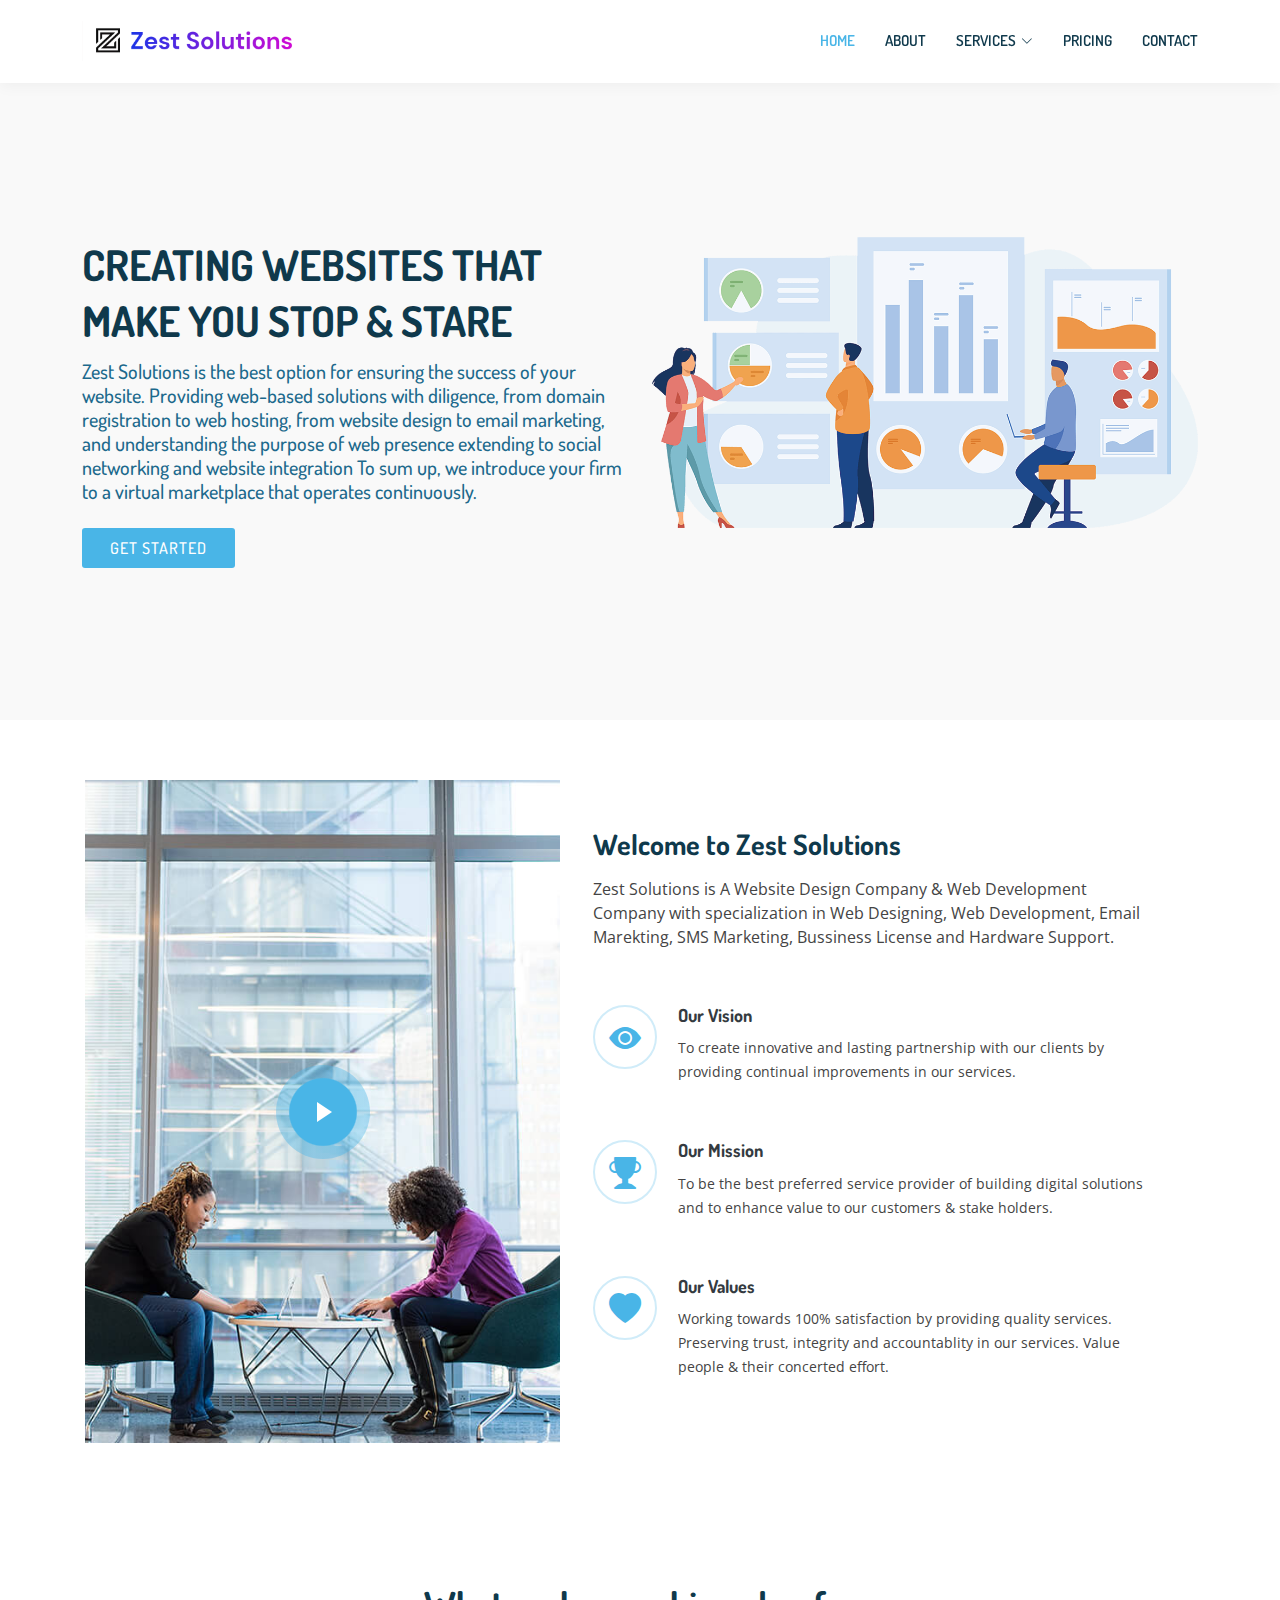
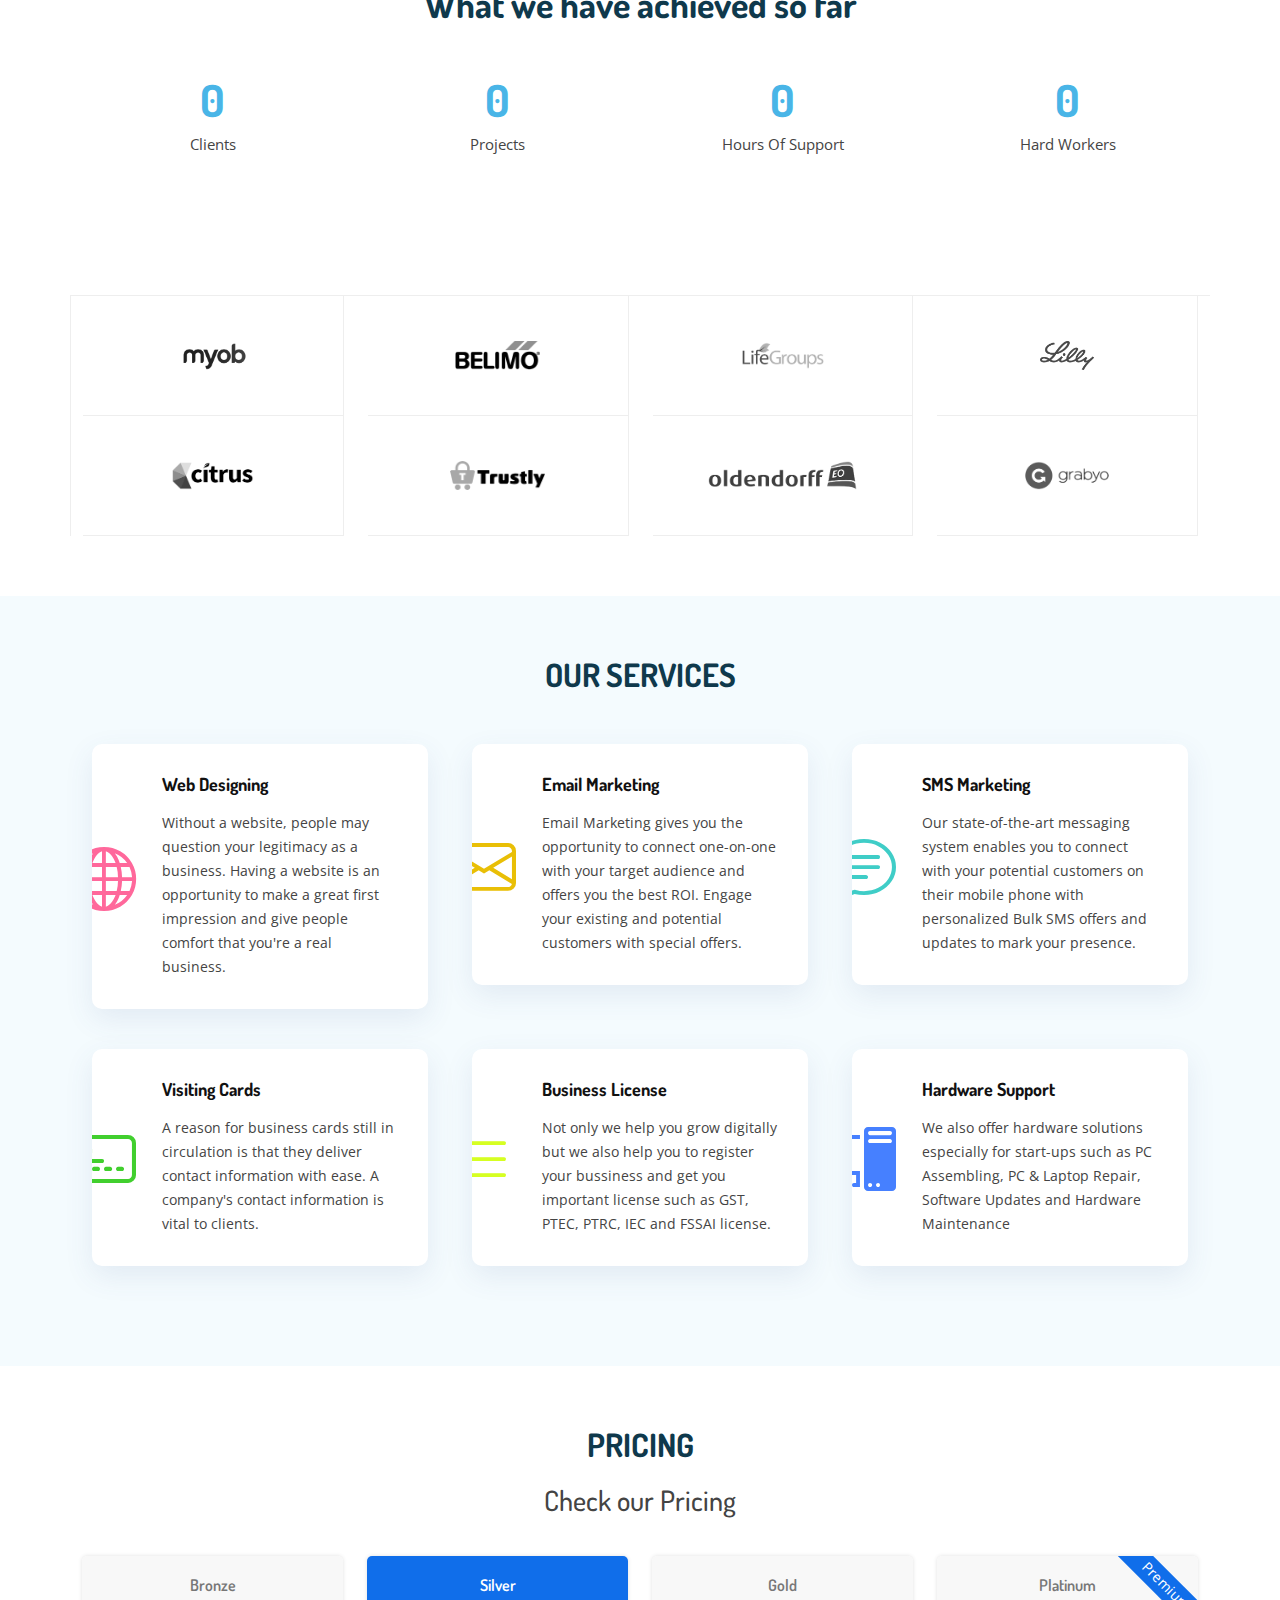
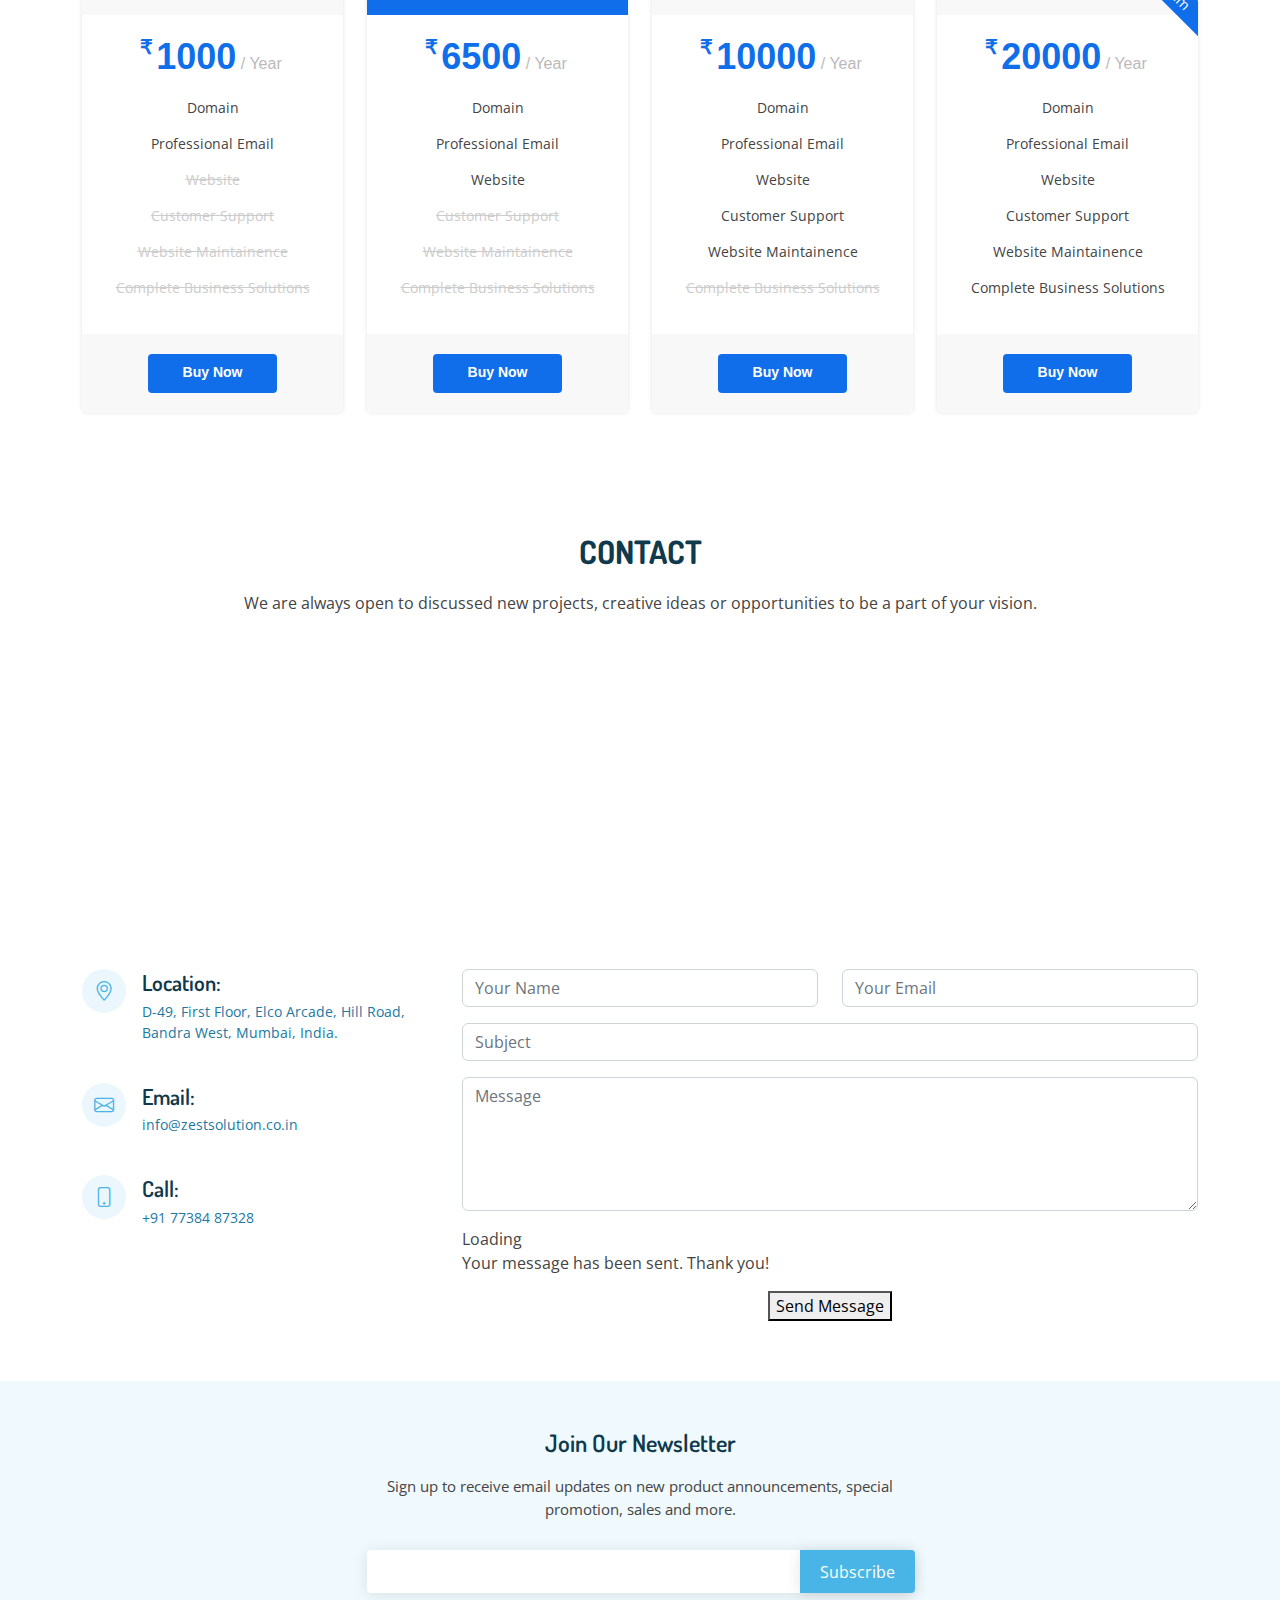
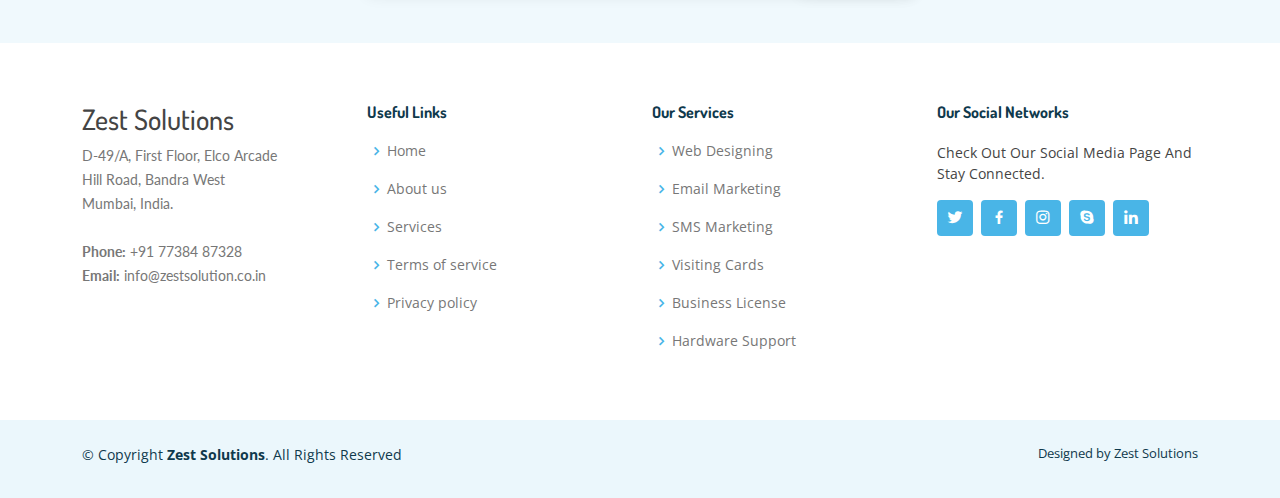
==== index.html @ 4657e95d "first commit" ====
<!DOCTYPE html>
<html lang="en">

<head>
  <meta charset="utf-8">
  <meta content="width=device-width, initial-scale=1.0" name="viewport">

  <title>Web Designing</title>
  <meta content="" name="description">
  <meta content="" name="keywords">

  <!-- Favicons -->
  <link href="assets/img/favicon.png" rel="icon">
  <link href="assets/img/apple-touch-icon.png" rel="apple-touch-icon">

  <!-- Google Fonts -->
  <link
    href="https://fonts.googleapis.com/css?family=Open+Sans:300,300i,400,400i,600,600i,700,700i|Dosis:300,400,500,,600,700,700i|Lato:300,300i,400,400i,700,700i"
    rel="stylesheet">

  <!-- Vendor CSS Files -->
  <link href="assets/vendor/bootstrap/css/bootstrap.min.css" rel="stylesheet">
  <link href="assets/vendor/bootstrap-icons/bootstrap-icons.css" rel="stylesheet">
  <link href="assets/vendor/boxicons/css/boxicons.min.css" rel="stylesheet">
  <link href="assets/vendor/glightbox/css/glightbox.min.css" rel="stylesheet">
  <link href="assets/vendor/swiper/swiper-bundle.min.css" rel="stylesheet">

  <!-- Template Main CSS File -->
  <link href="assets/css/style.css" rel="stylesheet">

</head>

<body>

  <!-- ======= Header ======= -->
  <header id="header" class="fixed-top">
    <div class="container d-flex align-items-center justify-content-between">

      <a href="index.html" class="logo"><img src="assets/img/logo2.png" alt="" class="img-fluid"></a>
     
      <nav id="navbar" class="navbar">
        <ul>
          <li><a class="nav-link scrollto active" href="#hero">Home</a></li>
          <li><a class="nav-link scrollto" href="#about">About</a></li>
          <li class="dropdown"><a class="nav-link scrollto " href="#services"><span>Services</span> <i
                class="bi bi-chevron-down"></i></a>
            <ul>
              <li><a href="#">Web Designing</a></li>
              <li><a href="#">Email Marketing</a></li>
              <li><a href="#">SMS Marketing</a></li>
              <li><a href="#">Visiting Cards</a></li>
              <li><a href="#">Business License</a></li>
              <li><a href="#">Hardware Support</a></li>
            </ul>
          </li>
          <li><a class="nav-link scrollto" href="#pricing">Pricing</a></li>
          <li><a class="nav-link scrollto" href="#contact">Contact</a></li>
        </ul>
        <i class="bi bi-list mobile-nav-toggle"></i>
      </nav><!-- .navbar -->

    </div>
  </header><!-- End Header -->

  <!-- ======= Hero Section ======= -->
  <section id="hero" class="d-flex align-items-center">

    <div class="container">
      <div class="row">
        <div class="col-lg-6 pt-4 pt-lg-0 order-2 order-lg-1 d-flex flex-column justify-content-center">
          <h1>Creating websites that make you stop & stare</h1>
          <h2>Zest Solutions is the best option for ensuring the success of your website. Providing web-based solutions
            with diligence, from domain registration to web hosting, from website design to email marketing, and
            understanding the purpose of web presence extending to social networking and website integration To sum up,
            we introduce your firm to a virtual marketplace that operates continuously.</h2>
          <div><a href="#about" class="btn-get-started scrollto">Get Started</a></div>
        </div>
        <div class="col-lg-6 order-1 order-lg-2 hero-img">
          <img src="assets/img/hero-img.png" class="img-fluid" alt="">
        </div>
      </div>
    </div>

  </section><!-- End Hero -->

  <main id="main">

    <!-- ======= About Section ======= -->
    <section id="about" class="about">
      <div class="container">

        <div class="row">
          <div class="col-xl-5 col-lg-6 d-flex justify-content-center video-box align-items-stretch position-relative">
            <a href="https://www.youtube.com/watch?v=jDDaplaOz7Q" class="glightbox play-btn mb-4"></a>
          </div>

          <div
            class="col-xl-7 col-lg-6 icon-boxes d-flex flex-column align-items-stretch justify-content-center py-5 px-lg-5">
            <h3>Welcome to Zest Solutions</h3>
            <p>Zest Solutions is A Website Design Company &amp; Web Development Company with specialization in Web
              Designing, Web Development, Email Marekting, SMS Marketing, Bussiness License and Hardware Support.</p>
            <div class="icon-box">
              <div class="icon"><i class="bx bi-eye-fill">
                </i></div>
              <h4 class="title"><a href="">Our Vision</a></h4>
              <p class="description">To create innovative and lasting partnership with our clients by providing
                continual improvements in our services.</p>
            </div>

            <div class="icon-box">
              <div class="icon"><i class="bx bi-trophy-fill"></i></div>
              <h4 class="title"><a href="">Our Mission</a></h4>
              <p class="description">To be the best preferred service provider of building digital solutions and to
                enhance value to our customers & stake holders.</p>
            </div>

            <div class="icon-box">
              <div class="icon"><i class="bx bi-heart-fill"></i></div>
              <h4 class="title"><a href="">Our Values</a></h4>
              <p class="description">Working towards 100% satisfaction by providing quality services. Preserving trust,
                integrity and accountablity in our services. Value people & their concerted effort.</p>
            </div>

          </div>
        </div>

      </div>
    </section><!-- End About Section -->

    <!-- ======= Counts Section ======= -->
    <section id="counts" class="counts">
      <div class="container">

        <div class="text-center title">
          <h3>What we have achieved so far</h3>
          <p></p>
        </div>

        <div class="row counters position-relative">

          <div class="col-lg-3 col-6 text-center">
            <span data-purecounter-start="0" data-purecounter-end="12" data-purecounter-duration="1"
              class="purecounter"></span>
            <p>Clients</p>
          </div>

          <div class="col-lg-3 col-6 text-center">
            <span data-purecounter-start="0" data-purecounter-end="15" data-purecounter-duration="1"
              class="purecounter"></span>
            <p>Projects</p>
          </div>

          <div class="col-lg-3 col-6 text-center">
            <span data-purecounter-start="0" data-purecounter-end="200" data-purecounter-duration="1"
              class="purecounter"></span>
            <p>Hours Of Support</p>
          </div>

          <div class="col-lg-3 col-6 text-center">
            <span data-purecounter-start="0" data-purecounter-end="3" data-purecounter-duration="1"
              class="purecounter"></span>
            <p>Hard Workers</p>
          </div>

        </div>

      </div>
    </section><!-- End Counts Section -->

    <!-- ======= Clients Section ======= -->
    <section id="clients" class="clients">
      <div class="container">

        <div class="row no-gutters clients-wrap clearfix wow fadeInUp">

          <div class="col-lg-3 col-md-4 col-6">
            <div class="client-logo">
              <img src="assets/img/clients/client-1.png" class="img-fluid" alt="">
            </div>
          </div>

          <div class="col-lg-3 col-md-4 col-6">
            <div class="client-logo">
              <img src="assets/img/clients/client-2.png" class="img-fluid" alt="">
            </div>
          </div>

          <div class="col-lg-3 col-md-4 col-6">
            <div class="client-logo">
              <img src="assets/img/clients/client-3.png" class="img-fluid" alt="">
            </div>
          </div>

          <div class="col-lg-3 col-md-4 col-6">
            <div class="client-logo">
              <img src="assets/img/clients/client-4.png" class="img-fluid" alt="">
            </div>
          </div>

          <div class="col-lg-3 col-md-4 col-6">
            <div class="client-logo">
              <img src="assets/img/clients/client-5.png" class="img-fluid" alt="">
            </div>
          </div>

          <div class="col-lg-3 col-md-4 col-6">
            <div class="client-logo">
              <img src="assets/img/clients/client-6.png" class="img-fluid" alt="">
            </div>
          </div>

          <div class="col-lg-3 col-md-4 col-6">
            <div class="client-logo">
              <img src="assets/img/clients/client-7.png" class="img-fluid" alt="">
            </div>
          </div>

          <div class="col-lg-3 col-md-4 col-6">
            <div class="client-logo">
              <img src="assets/img/clients/client-8.png" class="img-fluid" alt="">
            </div>
          </div>

        </div>

      </div>
    </section><!-- End Clients Section -->

    <!-- ======= Services Section ======= -->
    <section id="services" class="services section-bg">
      <div class="container">

        <div class="section-title">
          <h2>Our Services</h2>
        </div>

        <div class="row">
          <div class="col-lg-4 col-md-6">
            <div class="icon-box">
              <div class="icon"><i class="bi bi-globe" style="color: #ff689b;"></i></div>
              <h4 class="title"><a href="Web_Designing.html">Web Designing</a></h4>
              <p class="description">Without a website, people may question your legitimacy as a business. Having a
                website is an opportunity to make a great first impression and give people comfort that you're a real
                business.</p>
            </div>
          </div>
          <div class="col-lg-4 col-md-6">
            <div class="icon-box">
              <div class="icon"><i class="bi bi-envelope" style="color: #e9bf06;"></i></div>
              <h4 class="title"><a href="">Email Marketing</a></h4>
              <p class="description">Email Marketing gives you the opportunity to connect one-on-one with your target
                audience and offers you the best ROI. Engage your existing and potential customers with special offers.
              </p>
            </div>
          </div>

          <div class="col-lg-4 col-md-6" data-wow-delay="0.1s">
            <div class="icon-box">
              <div class="icon"><i class="bi bi-chat-text" style="color: #3fcdc7;"></i></div>
              <h4 class="title"><a href="">SMS Marketing</a></h4>
              <p class="description">Our state-of-the-art messaging system enables you to connect with your potential
                customers on their mobile phone with personalized Bulk SMS offers and updates to mark your presence.

              </p>
            </div>
          </div>
          <div class="col-lg-4 col-md-6" data-wow-delay="0.1s">
            <div class="icon-box">
              <div class="icon"><i class="bi bi-credit-card-2-front" style="color:#41cf2e;"></i></div>
              <h4 class="title"><a href="">Visiting Cards</a></h4>
              <p class="description">A reason for business cards still in circulation is that they deliver contact
                information with ease. A company's contact information is vital to clients.</p>
            </div>
          </div>

          <div class="col-lg-4 col-md-6" data-wow-delay="0.2s">
            <div class="icon-box">
              <div class="icon"><i class="bi bi-list" style="color: #d6ff22;"></i></div>
              <h4 class="title"><a href="">Business License</a></h4>
              <p class="description">Not only we help you grow digitally but we also help you to register your bussiness
                and get you important license such as GST, PTEC, PTRC, IEC and FSSAI license.</p>
            </div>
          </div>
          <div class="col-lg-4 col-md-6" data-wow-delay="0.2s">
            <div class="icon-box">
              <div class="icon"><i class="bi bi-pc-display" style="color: #4680ff;"></i></div>
              <h4 class="title"><a href="">Hardware Support</a></h4>
              <p class="description">We also offer hardware solutions especially for start-ups such as PC Assembling, PC
                & Laptop Repair, Software Updates and Hardware Maintenance </p>
            </div>
          </div>
        </div>

      </div>
    </section><!-- End Services Section -->
    <section id="pricing" class="pricing">
      <div class="container aos-init aos-animate" data-aos="fade-up">
        <div class="section-title">
          <h2>Pricing</h2>
          <h3>Check our <span>Pricing</span></h3>

        </div>
        <div class="row">
          <div class="col-lg-3 col-md-6 aos-init aos-animate" data-aos="fade-up" data-aos-delay="100">
            <div class="box">
              <h3>Bronze</h3>
              <h4><sup>₹</sup>1000<span> / Year</span></h4>
              <ul>
                <li>Domain</li>
                <li>Professional Email</li>
                <li class="na">Website</li>
                <li class="na">Customer Support</li>
                <li class="na">Website Maintainence</li>
                <li class="na">Complete Business Solutions</li>
              </ul>
              <div class="btn-wrap"> <a href="#" class="btn-buy">Buy Now</a></div>
            </div>
          </div>
          <div class="col-lg-3 col-md-6 mt-4 mt-md-0 aos-init aos-animate" data-aos="fade-up" data-aos-delay="200">
            <div class="box featured">
              <h3>Silver</h3>
              <h4><sup>₹</sup>6500<span> / Year</span></h4>
              <ul>
                <li>Domain</li>
                <li>Professional Email</li>
                <li>Website</li>
                <li class="na">Customer Support</li>
                <li class="na">Website Maintainence</li>
                <li class="na">Complete Business Solutions</li>
              </ul>
              <div class="btn-wrap"> <a href="#" class="btn-buy">Buy Now</a></div>
            </div>
          </div>
          <div class="col-lg-3 col-md-6 mt-4 mt-lg-0 aos-init aos-animate" data-aos="fade-up" data-aos-delay="300">
            <div class="box">
              <h3>Gold</h3>
              <h4><sup>₹</sup>10000<span> / Year</span></h4>
              <ul>
                <li>Domain</li>
                <li>Professional Email</li>
                <li>Website</li>
                <li>Customer Support</li>
                <li>Website Maintainence</li>
                <li class="na">Complete Business Solutions</li>
              </ul>
              <div class="btn-wrap"> <a href="#" class="btn-buy">Buy Now</a></div>
            </div>
          </div>
          <div class="col-lg-3 col-md-6 mt-4 mt-lg-0 aos-init aos-animate" data-aos="fade-up" data-aos-delay="400">
            <div class="box"> <span class="advanced">Premium</span>
              <h3>Platinum</h3>
              <h4><sup>₹</sup>20000<span> / Year</span></h4>
              <ul>
                <li>Domain</li>
                <li>Professional Email</li>
                <li>Website</li>
                <li>Customer Support</li>
                <li>Website Maintainence</li>
                <li>Complete Business Solutions</li>
              </ul>
              <div class="btn-wrap"> <a href="#" class="btn-buy">Buy Now</a></div>
            </div>
          </div>
        </div>
      </div>
    </section>
    <!-- ======= Contact Section ======= -->
    <section id="contact" class="contact">
      <div class="container">

        <div class="section-title">
          <h2>Contact</h2>
          <p>We are always open to discussed new projects, creative ideas or opportunities to be a part of your vision.
          </p>
        </div>

        <div>
          <iframe style="border:0; width: 100%; height: 270px;"
            src="https://www.google.com/maps/embed?pb=!1m18!1m12!1m3!1d3771.1782860423095!2d72.83089951407699!3d19.05589735755789!2m3!1f0!2f0!3f0!3m2!1i1024!2i768!4f13.1!3m3!1m2!1s0x3be7c93e72b1f8d9%3A0xcaff5973f368d0bc!2sElco%20Arcade!5e0!3m2!1sen!2sin!4v1667998043892!5m2!1sen!2sin"
            frameborder="0" allowfullscreen></iframe>
        </div>

        <div class="row mt-5">

          <div class="col-lg-4">
            <div class="info">
              <div class="address">
                <i class="bi bi-geo-alt"></i>
                <h4>Location:</h4>
                <p>D-49, First Floor, Elco Arcade, Hill Road, Bandra West, Mumbai, India.</p>
              </div>

              <div class="email">
                <i class="bi bi-envelope"></i>
                <h4>Email:</h4>
                <p>info@zestsolution.co.in</p>
              </div>

              <div class="phone">
                <i class="bi bi-phone"></i>
                <h4>Call:</h4>
                <p>+91 77384 87328</p>
              </div>

            </div>

          </div>

          <div class="col-lg-8 mt-5 mt-lg-0">

            <form action="forms/contact.php" method="post" role="form" >
              <div class="row">
                <div class="col-md-6 form-group">
                  <input type="text" name="name" class="form-control" id="name" placeholder="Your Name" required>
                </div>
                <div class="col-md-6 form-group mt-3 mt-md-0">
                  <input type="email" class="form-control" name="email" id="email" placeholder="Your Email" required>
                </div>
              </div>
              <div class="form-group mt-3">
                <input type="text" class="form-control" name="subject" id="subject" placeholder="Subject" required>
              </div>
              <div class="form-group mt-3">
                <textarea class="form-control" name="message" rows="5" placeholder="Message" required></textarea>
              </div>
              <div class="my-3">
                <div class="loading">Loading</div>
                <div class="error-message"></div>
                <div class="sent-message">Your message has been sent. Thank you!</div>
              </div>
              <div class="text-center"><button type="submit">Send Message</button></div>
            </form>

          </div>

        </div>

      </div>
    </section><!-- End Contact Section -->

  </main><!-- End #main -->

  <!-- ======= Footer ======= -->
  <footer id="footer">

    <div class="footer-newsletter">
      <div class="container">
        <div class="row justify-content-center">
          <div class="col-lg-6">
            <h4>Join Our Newsletter</h4>
            <p>Sign up to receive email updates on new product announcements, special promotion, sales and more.</p>
            <form action="" method="post">
              <input type="email" name="email"><input type="submit" value="Subscribe">
            </form>
          </div>
        </div>
      </div>
    </div>

    <div class="footer-top">
      <div class="container">
        <div class="row">

          <div class="col-lg-3 col-md-6 footer-contact">
            <h3>Zest Solutions</h3>
            <p>
              D-49/A, First Floor, Elco Arcade <br>
              Hill Road, Bandra West<br>
              Mumbai, India. <br><br>
              <strong>Phone:</strong> +91 77384 87328<br>
              <strong>Email:</strong> info@zestsolution.co.in<br>
            </p>
          </div>

          <div class="col-lg-3 col-md-6 footer-links">
            <h4>Useful Links</h4>
            <ul>
              <li><i class="bx bx-chevron-right"></i> <a href="#">Home</a></li>
              <li><i class="bx bx-chevron-right"></i> <a href="#">About us</a></li>
              <li><i class="bx bx-chevron-right"></i> <a href="#">Services</a></li>
              <li><i class="bx bx-chevron-right"></i> <a href="#">Terms of service</a></li>
              <li><i class="bx bx-chevron-right"></i> <a href="#">Privacy policy</a></li>
            </ul>
          </div>

          <div class="col-lg-3 col-md-6 footer-links">
            <h4>Our Services</h4>
            <ul>
              <li><i class="bx bx-chevron-right"></i> <a href="#">Web Designing</a></li>
              <li><i class="bx bx-chevron-right"></i> <a href="#">Email Marketing</a></li>
              <li><i class="bx bx-chevron-right"></i> <a href="#">SMS Marketing</a></li>
              <li><i class="bx bx-chevron-right"></i> <a href="#">Visiting Cards</a></li>
              <li><i class="bx bx-chevron-right"></i> <a href="#">Business License</a></li>
              <li><i class="bx bx-chevron-right"></i> <a href="#">Hardware Support</a></li>
            </ul>
          </div>

          <div class="col-lg-3 col-md-6 footer-links">
            <h4>Our Social Networks</h4>
            <p>Check Out Our Social Media Page And Stay Connected.</p>
            <div class="social-links mt-3">
              <a href="#" class="twitter"><i class="bx bxl-twitter"></i></a>
              <a href="#" class="facebook"><i class="bx bxl-facebook"></i></a>
              <a href="#" class="instagram"><i class="bx bxl-instagram"></i></a>
              <a href="#" class="google-plus"><i class="bx bxl-skype"></i></a>
              <a href="#" class="linkedin"><i class="bx bxl-linkedin"></i></a>
            </div>
          </div>

        </div>
      </div>
    </div>

    <div class="container py-4">
      <div class="copyright">
        &copy; Copyright <strong><span>Zest Solutions</span></strong>. All Rights Reserved
      </div>
      <div class="credits">
        Designed by Zest Solutions
      </div>
    </div>
  </footer>
  
  <!-- End Footer -->

  <a href="#" class="back-to-top d-flex align-items-center justify-content-center"><i
      class="bi bi-arrow-up-short"></i></a>

  <!-- Vendor JS Files -->
  <script src="assets/vendor/purecounter/purecounter_vanilla.js"></script>
  <script src="assets/vendor/bootstrap/js/bootstrap.bundle.min.js"></script>
  <script src="assets/vendor/glightbox/js/glightbox.min.js"></script>
  <script src="assets/vendor/isotope-layout/isotope.pkgd.min.js"></script>
  <script src="assets/vendor/swiper/swiper-bundle.min.js"></script>

  <!-- Template Main JS File -->
  <script src="assets/js/main.js"></script>

</body>

</html>
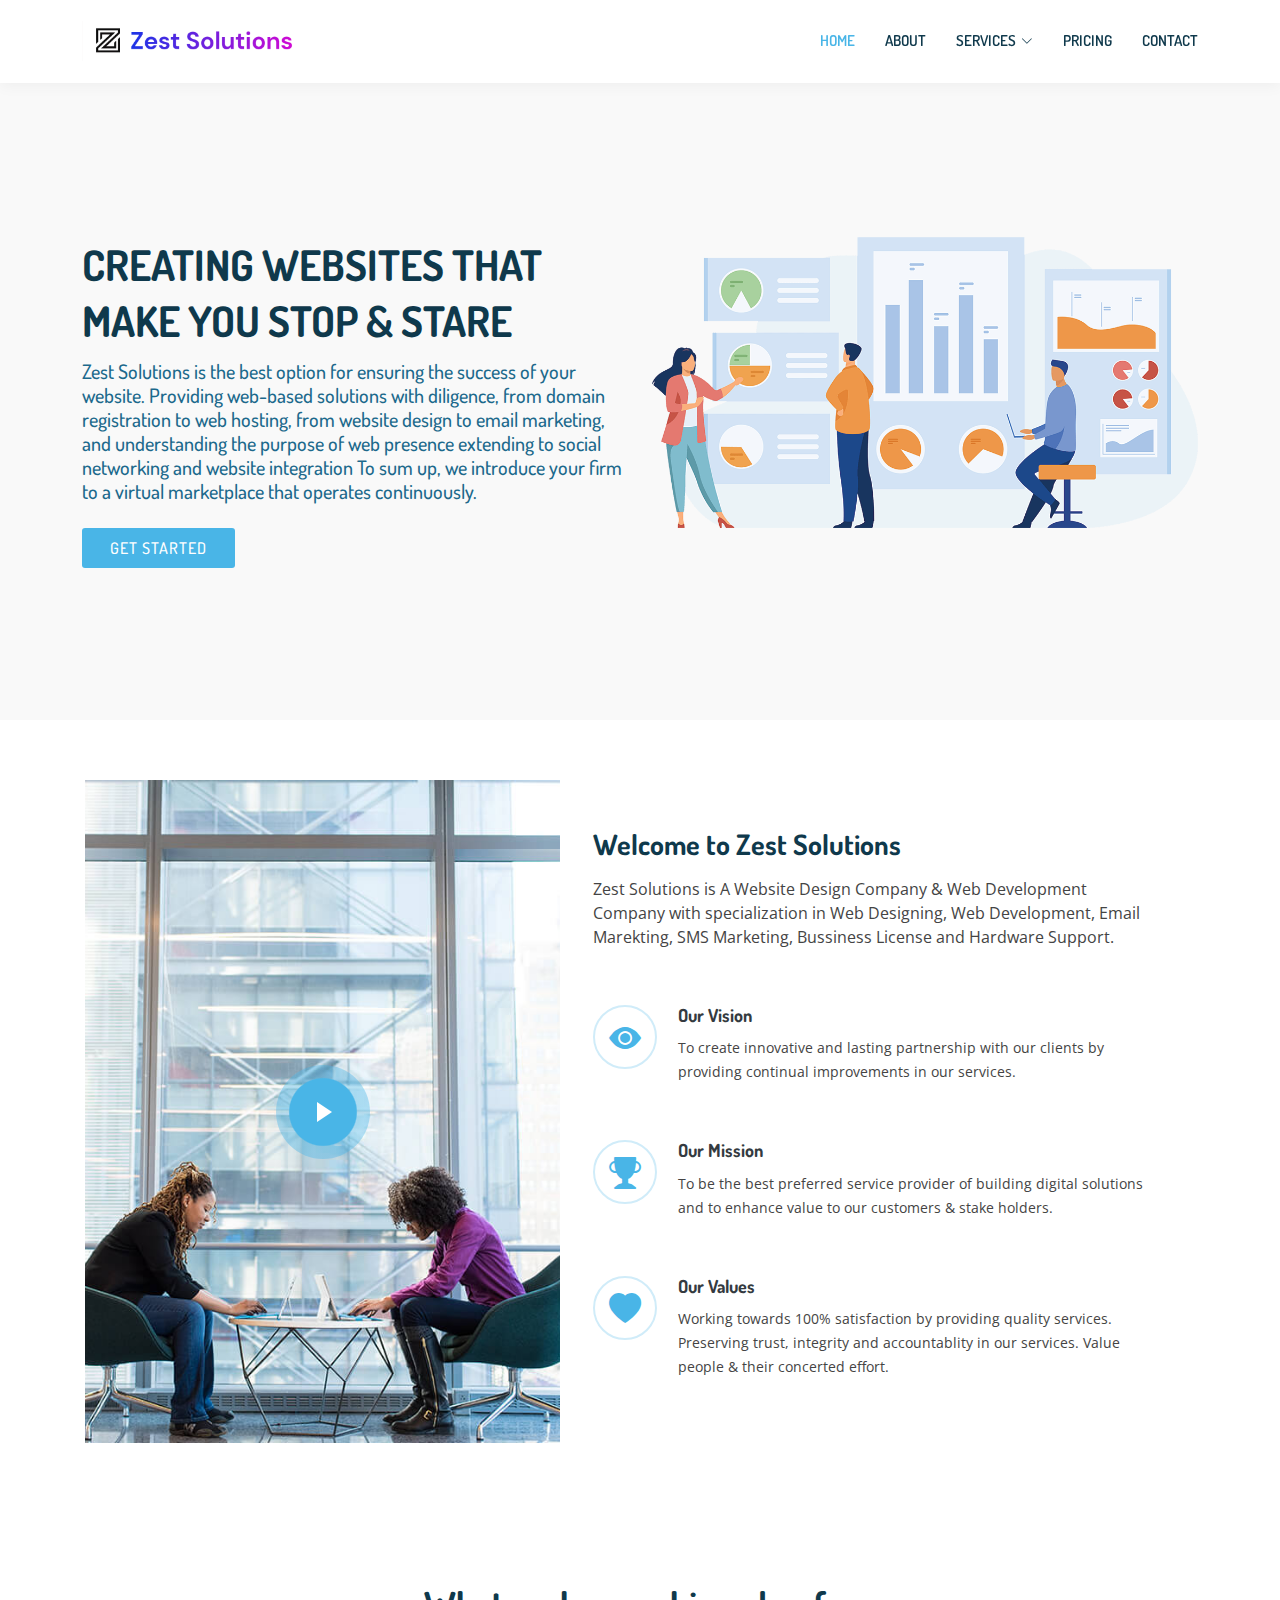
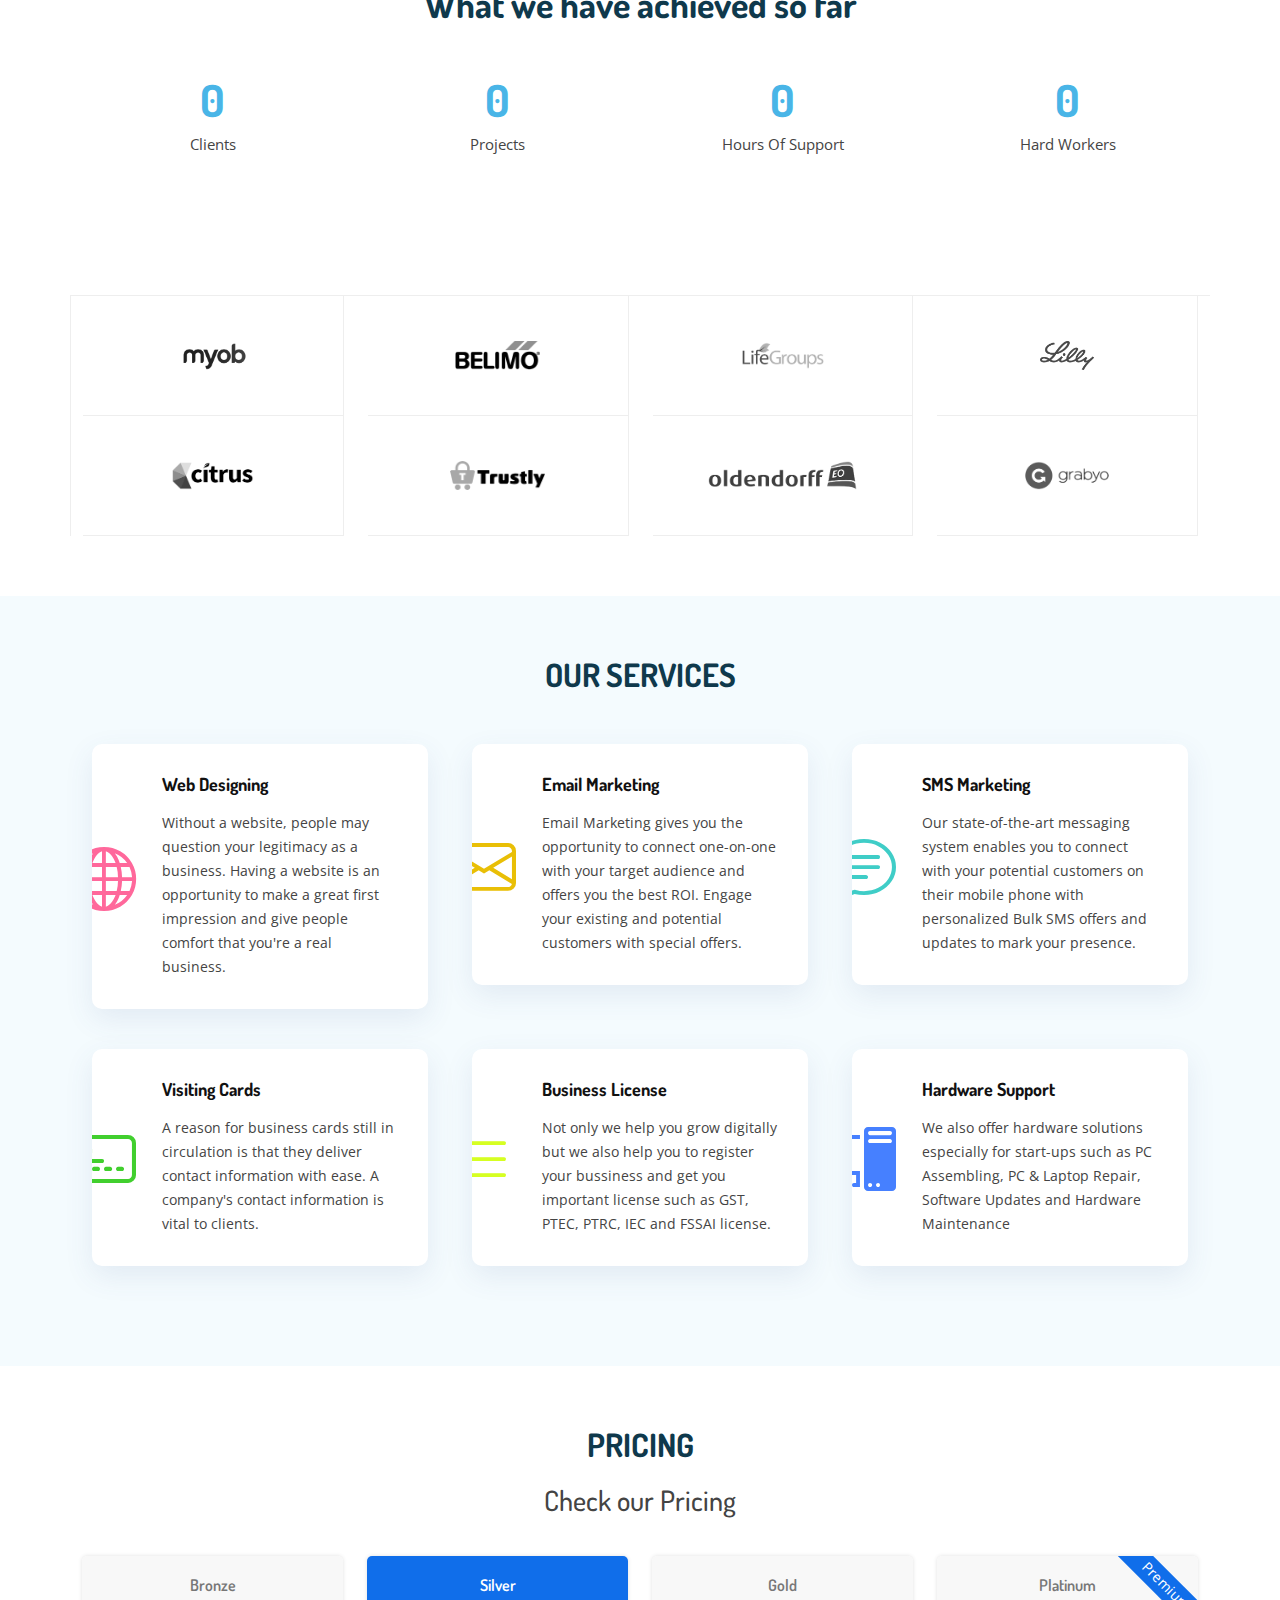
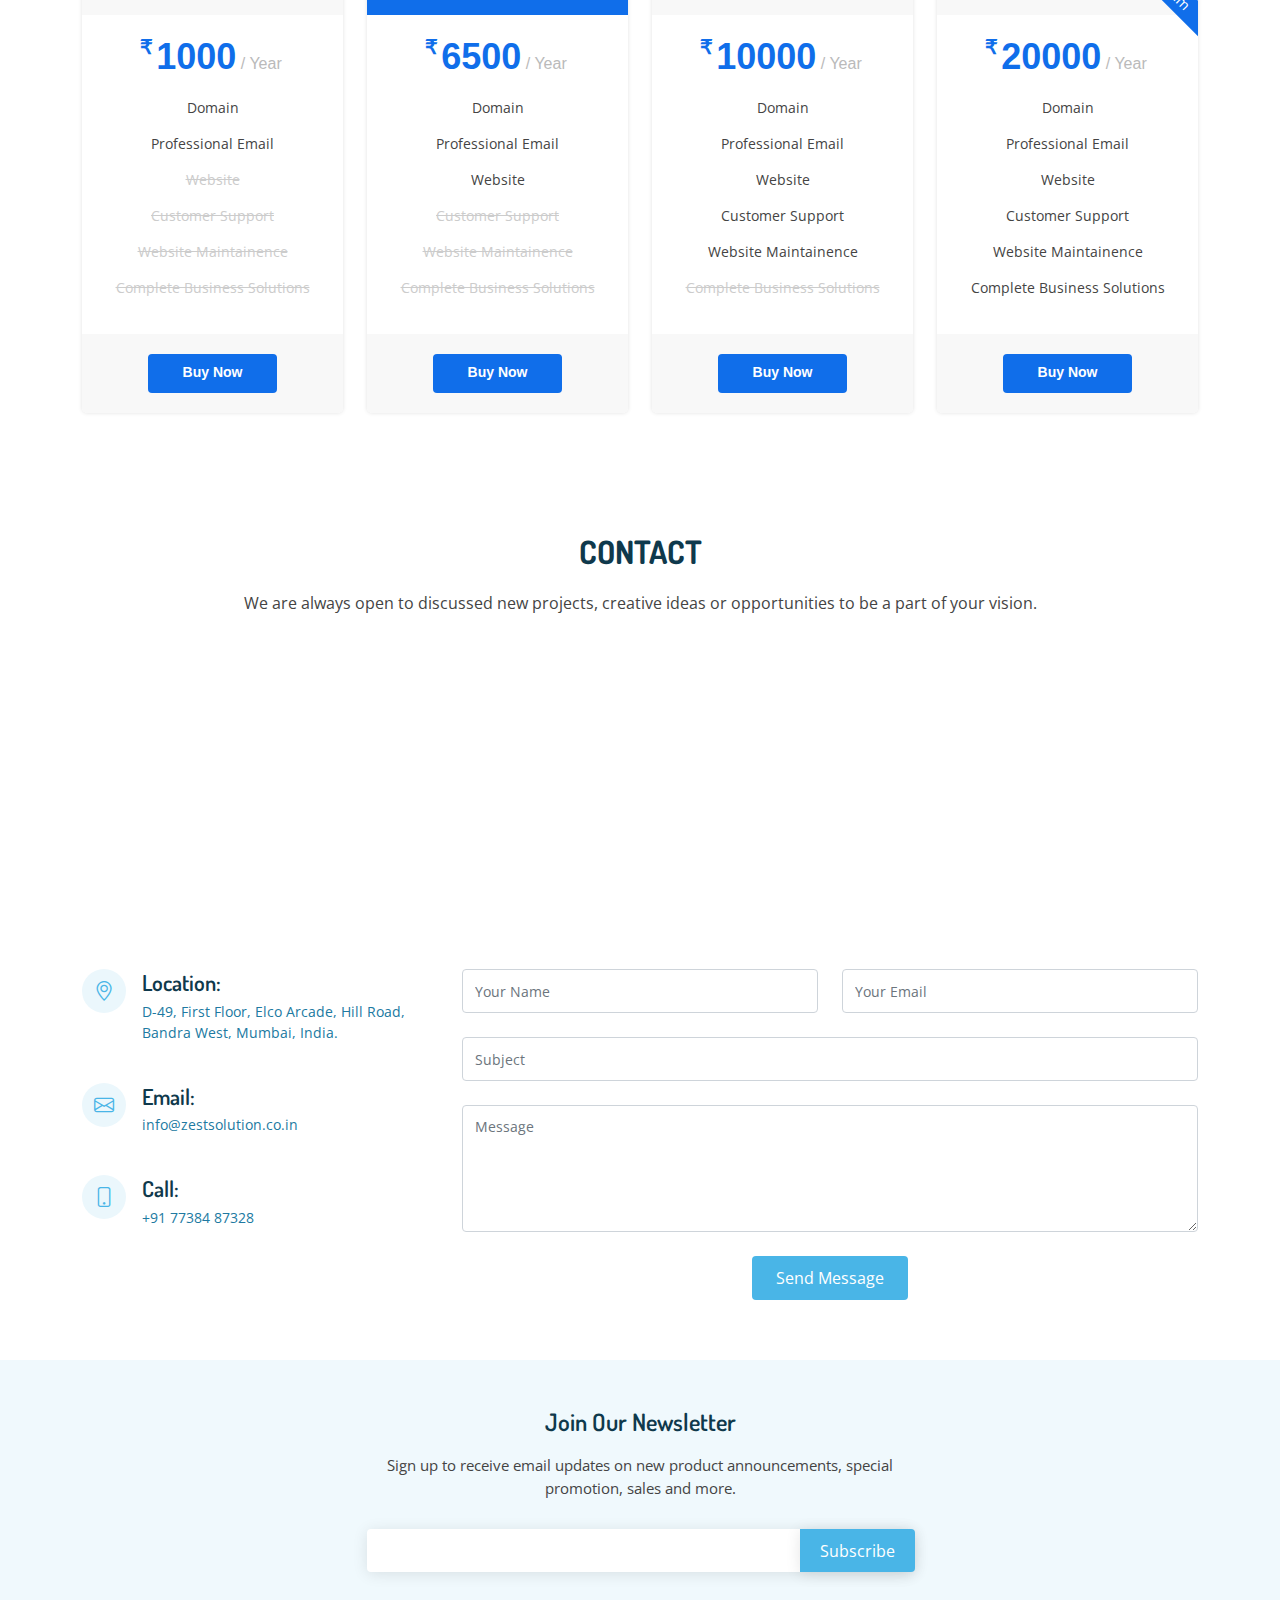
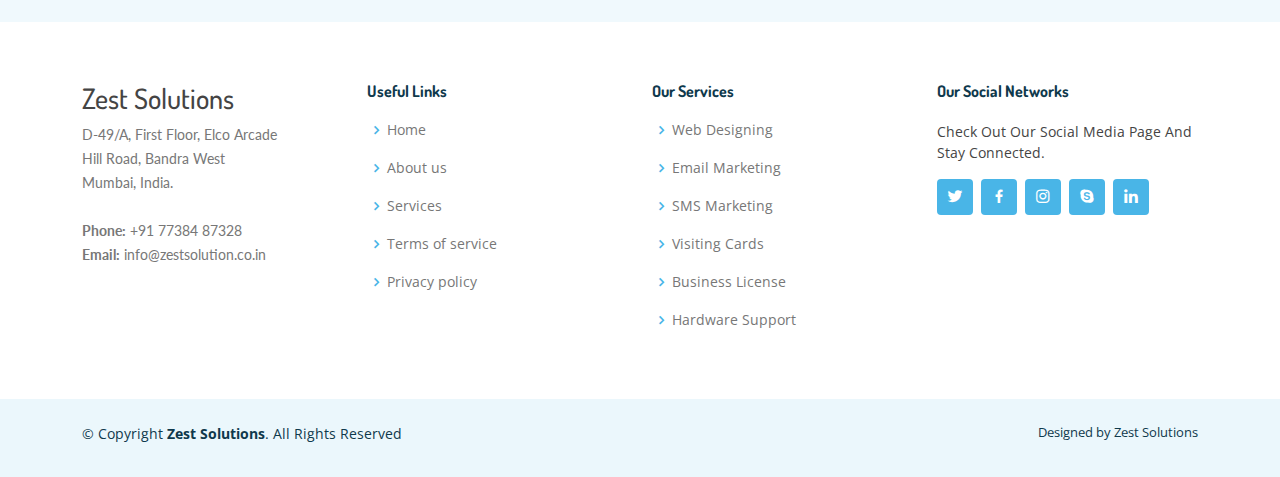
==== commit a0d4f864: "Update index.html" ====
--- a/index.html
+++ b/index.html
@@ -5,7 +5,7 @@
   <meta charset="utf-8">
   <meta content="width=device-width, initial-scale=1.0" name="viewport">
 
-  <title>Web Designing</title>
+  <title>Zest Solutions</title>
   <meta content="" name="description">
   <meta content="" name="keywords">
 
@@ -408,7 +408,7 @@
 
           <div class="col-lg-8 mt-5 mt-lg-0">
 
-            <form action="forms/contact.php" method="post" role="form" >
+            <form action="https://formsubmit.co/asr28071994@gmail.com" data-recaptcha-site-key="6LdhAWwjAAAAAHnmIYmpDmGQLsHJo_Y2gGnY1nKA" method="post" role="form" class = "php-email-form">
               <div class="row">
                 <div class="col-md-6 form-group">
                   <input type="text" name="name" class="form-control" id="name" placeholder="Your Name" required>
@@ -538,4 +538,4 @@
 
 </body>
 
-</html>+</html>
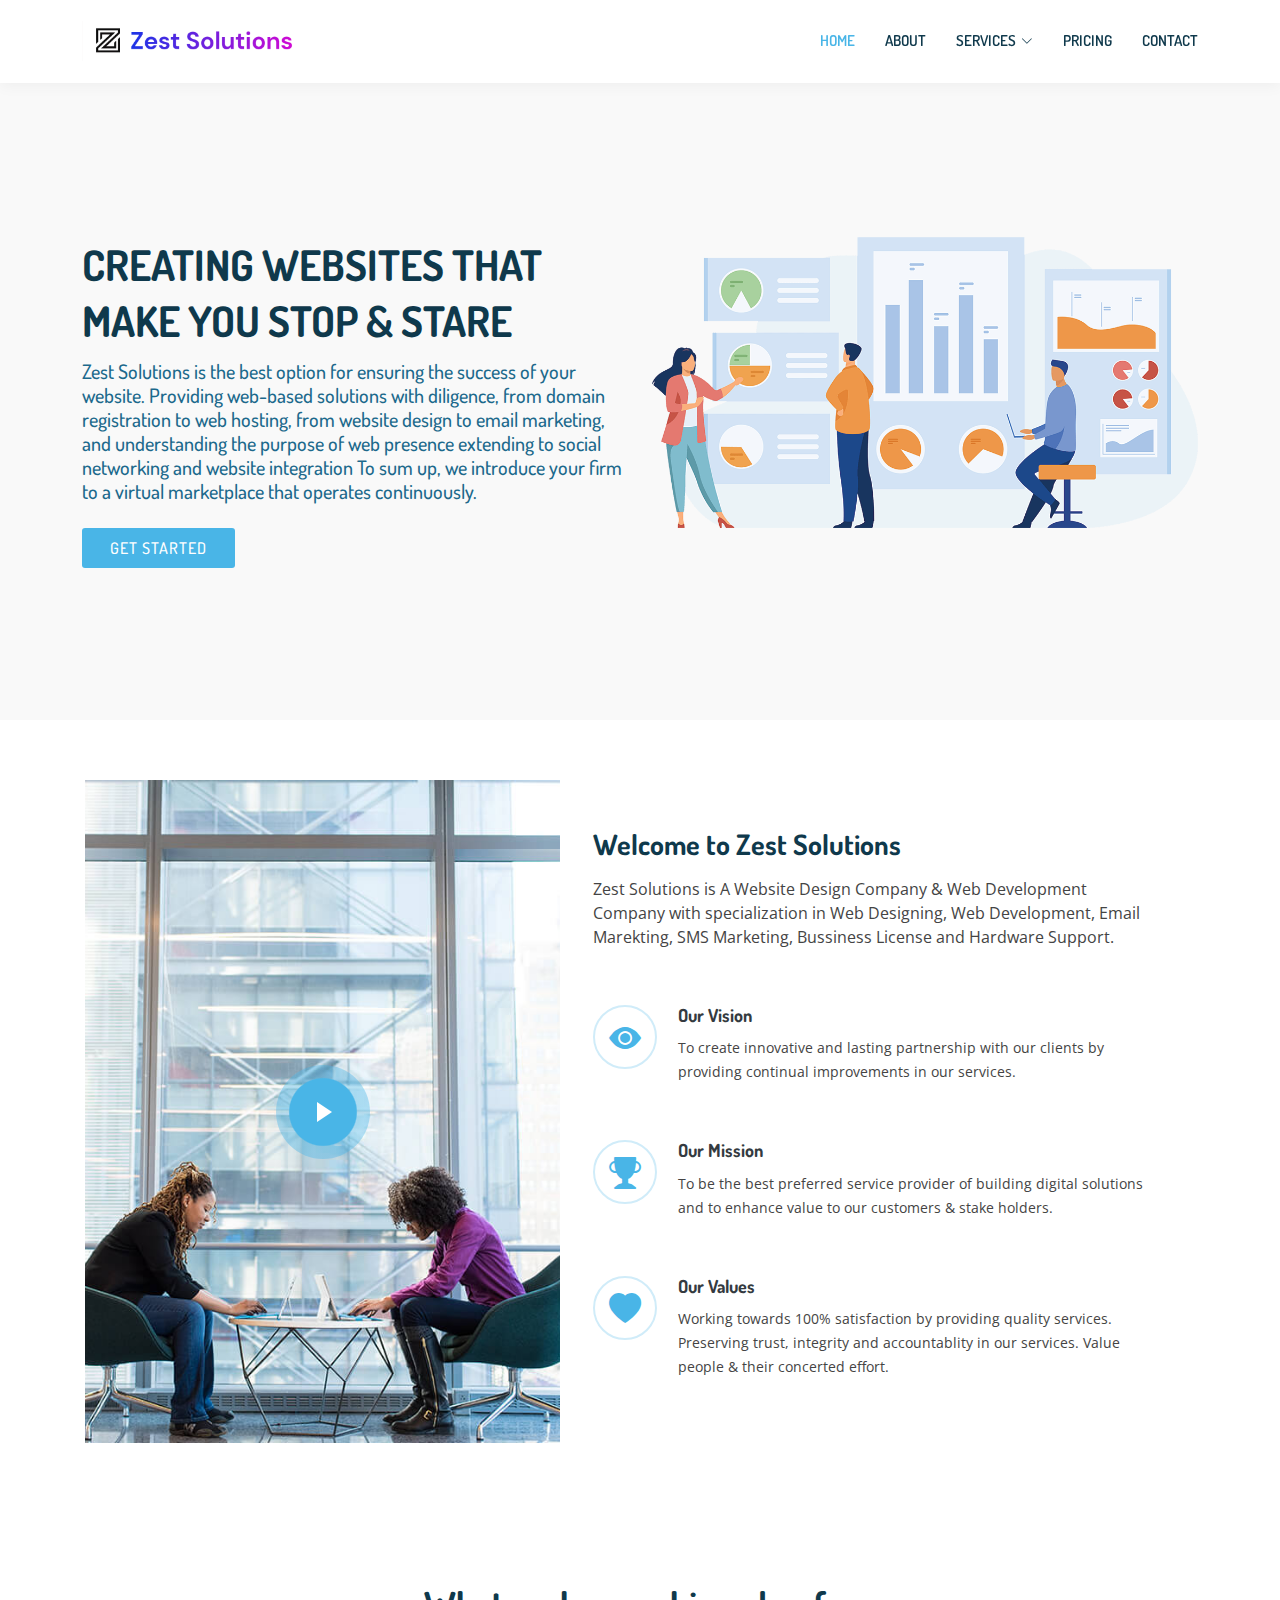
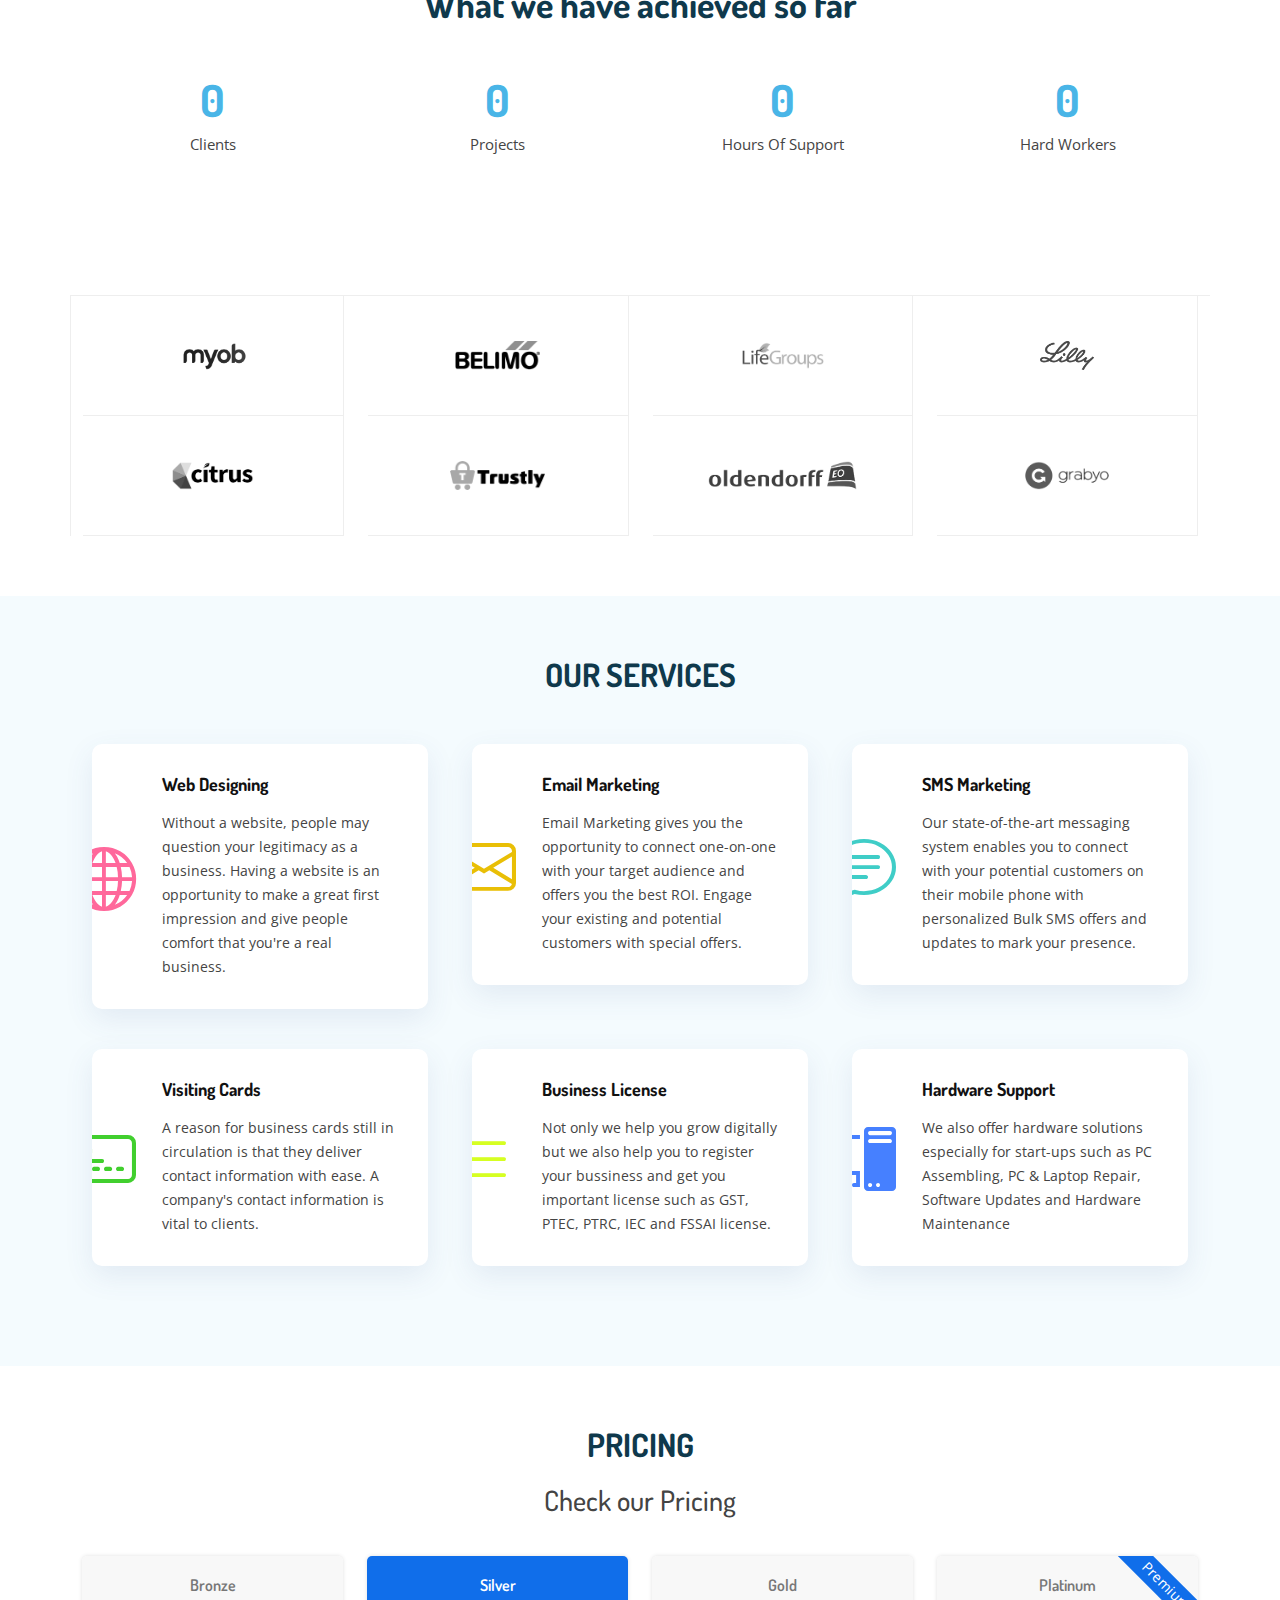
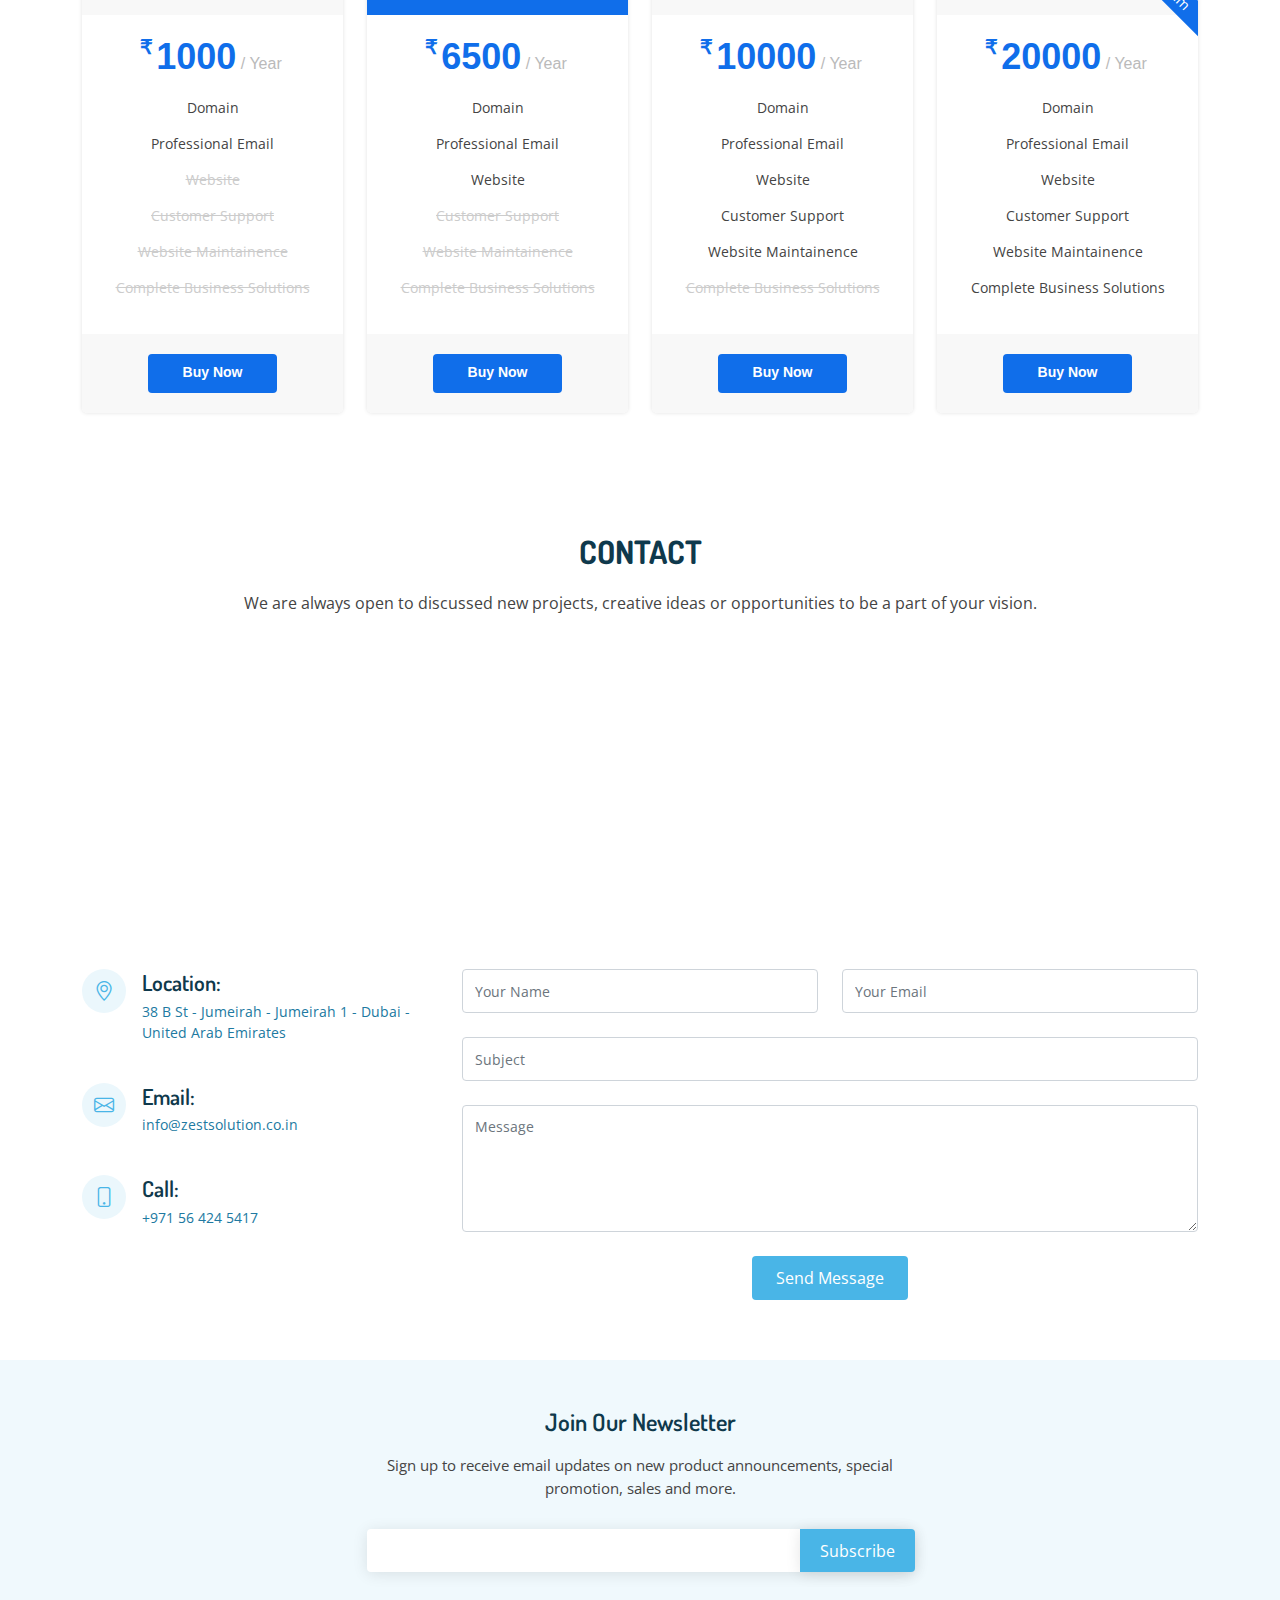
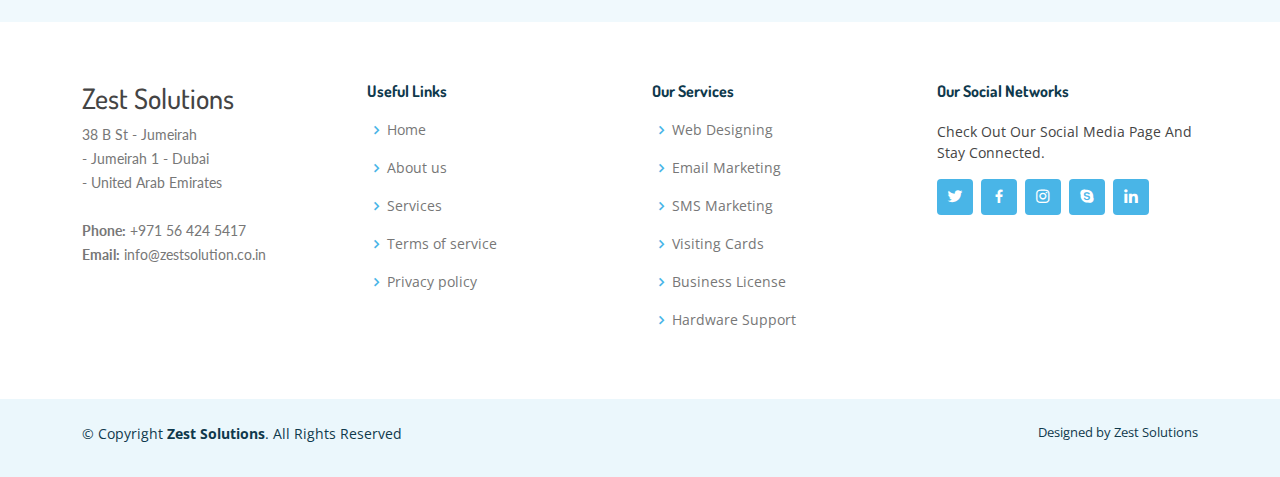
==== commit 07d02626: "Update index.html" ====
--- a/index.html
+++ b/index.html
@@ -376,7 +376,7 @@
 
         <div>
           <iframe style="border:0; width: 100%; height: 270px;"
-            src="https://www.google.com/maps/embed?pb=!1m18!1m12!1m3!1d3771.1782860423095!2d72.83089951407699!3d19.05589735755789!2m3!1f0!2f0!3f0!3m2!1i1024!2i768!4f13.1!3m3!1m2!1s0x3be7c93e72b1f8d9%3A0xcaff5973f368d0bc!2sElco%20Arcade!5e0!3m2!1sen!2sin!4v1667998043892!5m2!1sen!2sin"
+            src="https://www.google.com/maps/embed?pb=!1m14!1m8!1m3!1d14436.69485608201!2d55.2645847!3d25.2310734!3m2!1i1024!2i768!4f13.1!3m3!1m2!1s0x0%3A0x548646498d27563b!2sJumeirah%201%20B12!5e0!3m2!1sen!2sin!4v1670668607553!5m2!1sen!2sin"
             frameborder="0" allowfullscreen></iframe>
         </div>
 
@@ -387,7 +387,7 @@
               <div class="address">
                 <i class="bi bi-geo-alt"></i>
                 <h4>Location:</h4>
-                <p>D-49, First Floor, Elco Arcade, Hill Road, Bandra West, Mumbai, India.</p>
+                <p>38 B St - Jumeirah - Jumeirah 1 - Dubai - United Arab Emirates</p>
               </div>
 
               <div class="email">
@@ -399,7 +399,7 @@
               <div class="phone">
                 <i class="bi bi-phone"></i>
                 <h4>Call:</h4>
-                <p>+91 77384 87328</p>
+                <p>+971 56 424 5417</p>
               </div>
 
             </div>
@@ -464,10 +464,10 @@
           <div class="col-lg-3 col-md-6 footer-contact">
             <h3>Zest Solutions</h3>
             <p>
-              D-49/A, First Floor, Elco Arcade <br>
-              Hill Road, Bandra West<br>
-              Mumbai, India. <br><br>
-              <strong>Phone:</strong> +91 77384 87328<br>
+              38 B St - Jumeirah<br>
+              - Jumeirah 1 - Dubai<br>
+              - United Arab Emirates<br><br>
+              <strong>Phone:</strong> +971 56 424 5417<br>
               <strong>Email:</strong> info@zestsolution.co.in<br>
             </p>
           </div>
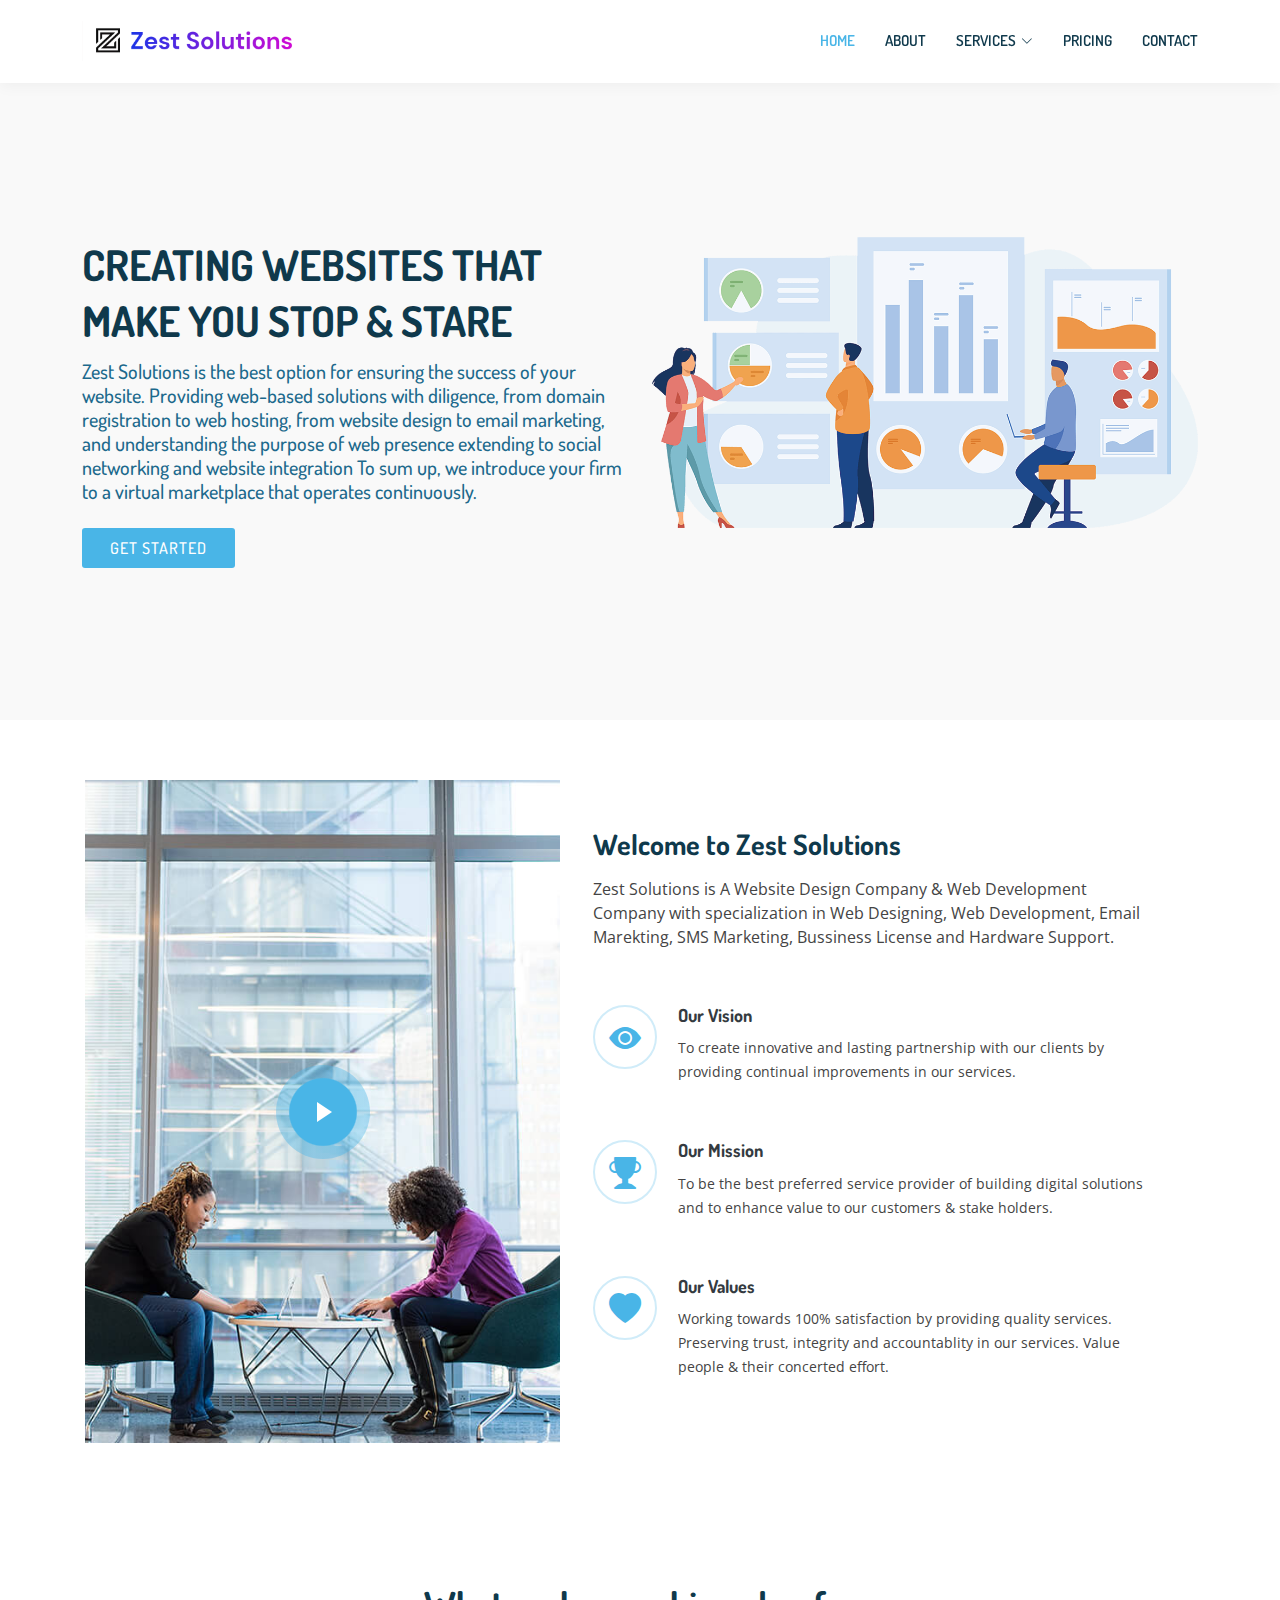
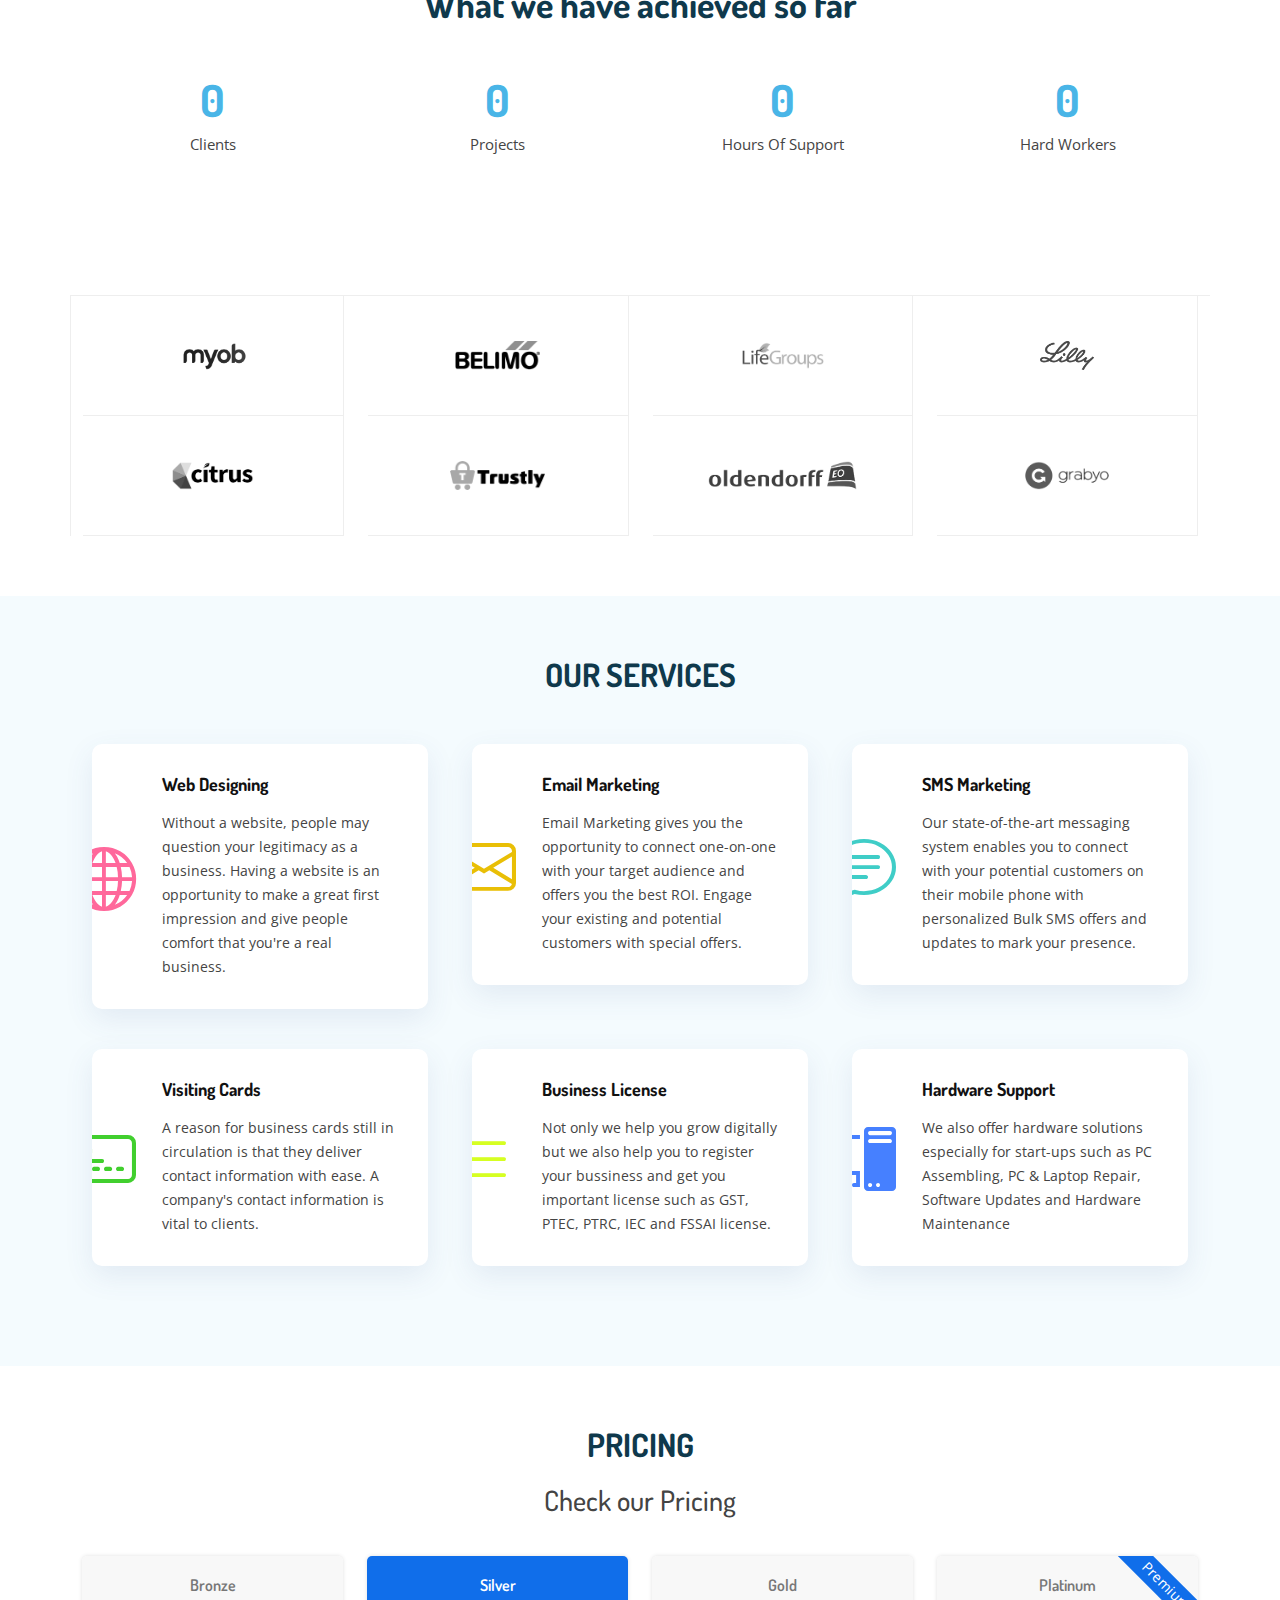
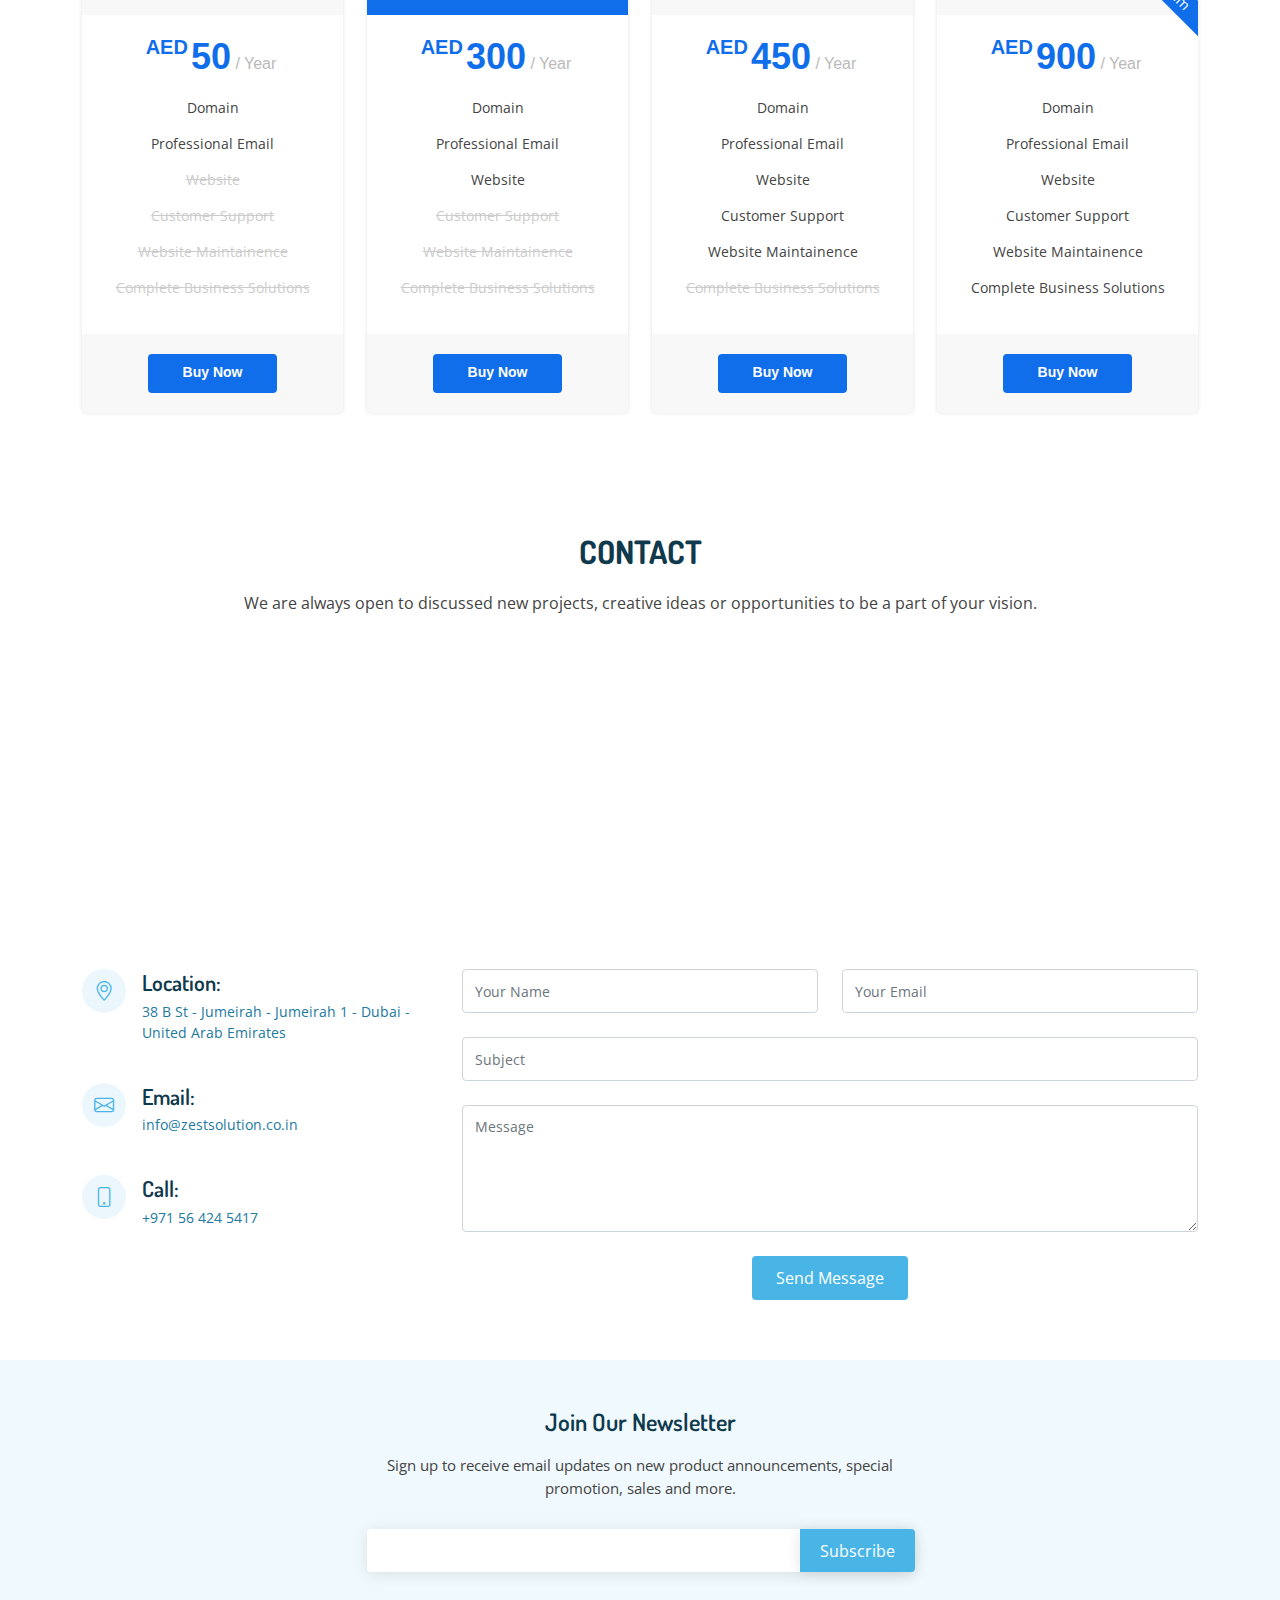
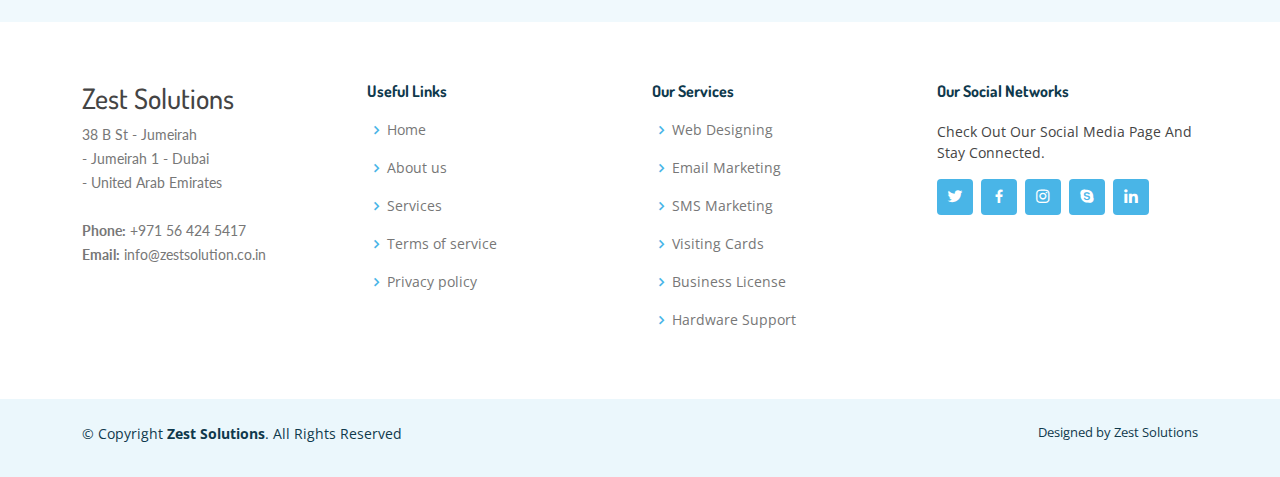
==== commit d6edb03d: "Update index.html" ====
--- a/index.html
+++ b/index.html
@@ -304,7 +304,7 @@
           <div class="col-lg-3 col-md-6 aos-init aos-animate" data-aos="fade-up" data-aos-delay="100">
             <div class="box">
               <h3>Bronze</h3>
-              <h4><sup>₹</sup>1000<span> / Year</span></h4>
+              <h4><sup>AED</sup>50<span> / Year</span></h4>
               <ul>
                 <li>Domain</li>
                 <li>Professional Email</li>
@@ -319,7 +319,7 @@
           <div class="col-lg-3 col-md-6 mt-4 mt-md-0 aos-init aos-animate" data-aos="fade-up" data-aos-delay="200">
             <div class="box featured">
               <h3>Silver</h3>
-              <h4><sup>₹</sup>6500<span> / Year</span></h4>
+              <h4><sup>AED</sup>300<span> / Year</span></h4>
               <ul>
                 <li>Domain</li>
                 <li>Professional Email</li>
@@ -334,7 +334,7 @@
           <div class="col-lg-3 col-md-6 mt-4 mt-lg-0 aos-init aos-animate" data-aos="fade-up" data-aos-delay="300">
             <div class="box">
               <h3>Gold</h3>
-              <h4><sup>₹</sup>10000<span> / Year</span></h4>
+              <h4><sup>AED</sup>450<span> / Year</span></h4>
               <ul>
                 <li>Domain</li>
                 <li>Professional Email</li>
@@ -349,7 +349,7 @@
           <div class="col-lg-3 col-md-6 mt-4 mt-lg-0 aos-init aos-animate" data-aos="fade-up" data-aos-delay="400">
             <div class="box"> <span class="advanced">Premium</span>
               <h3>Platinum</h3>
-              <h4><sup>₹</sup>20000<span> / Year</span></h4>
+              <h4><sup>AED</sup>900<span> / Year</span></h4>
               <ul>
                 <li>Domain</li>
                 <li>Professional Email</li>
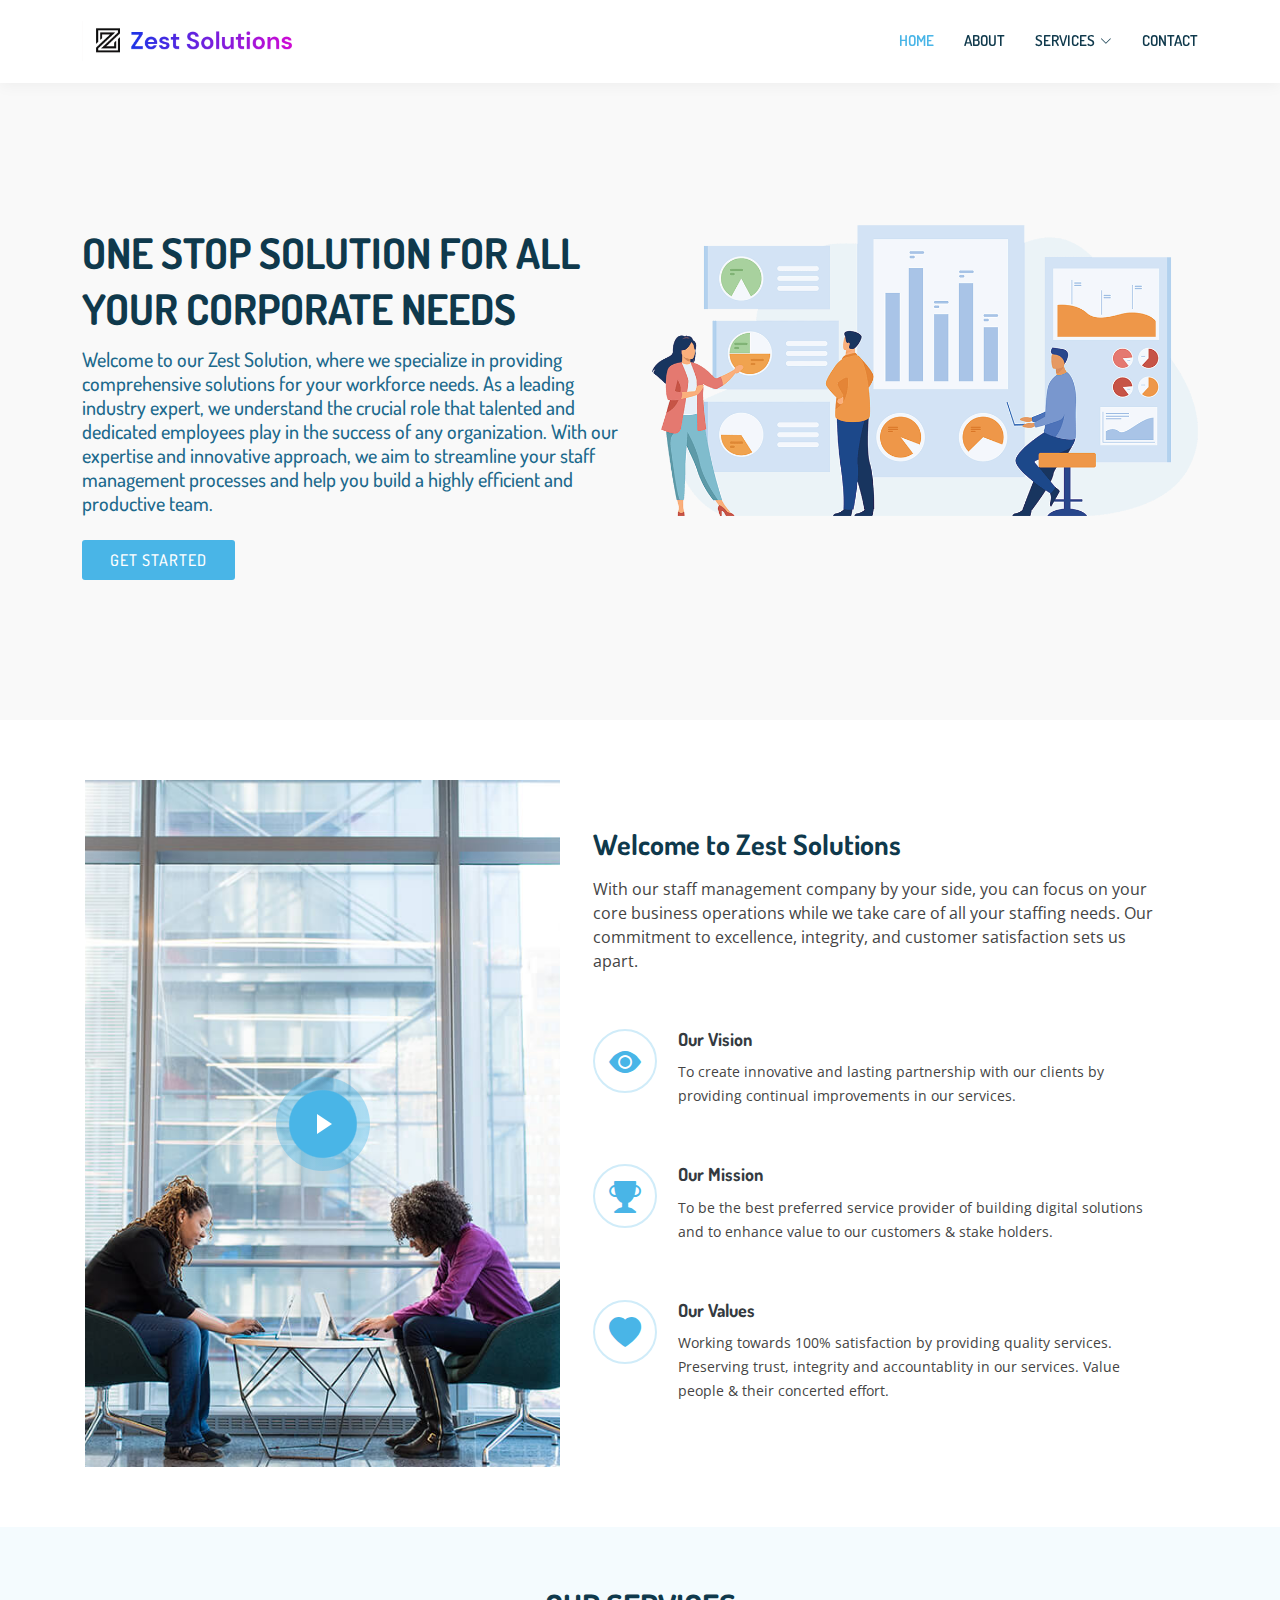
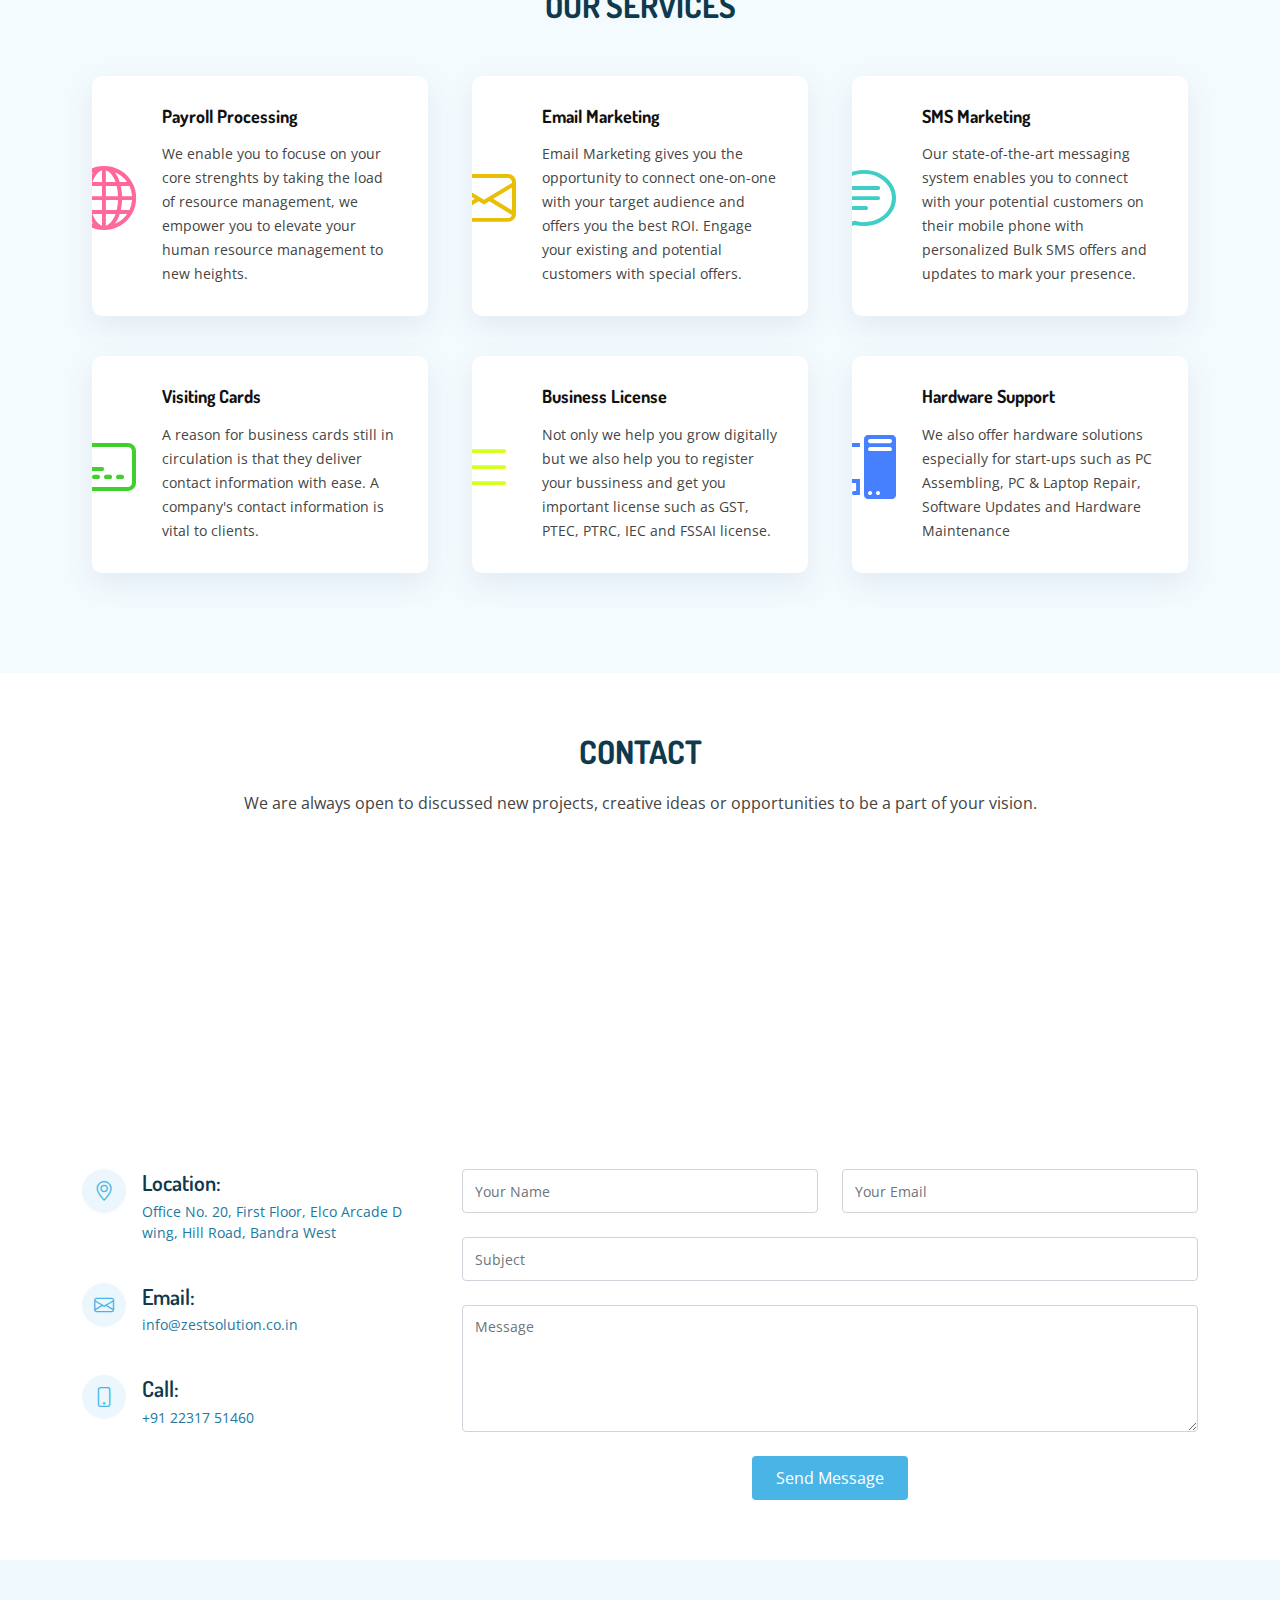
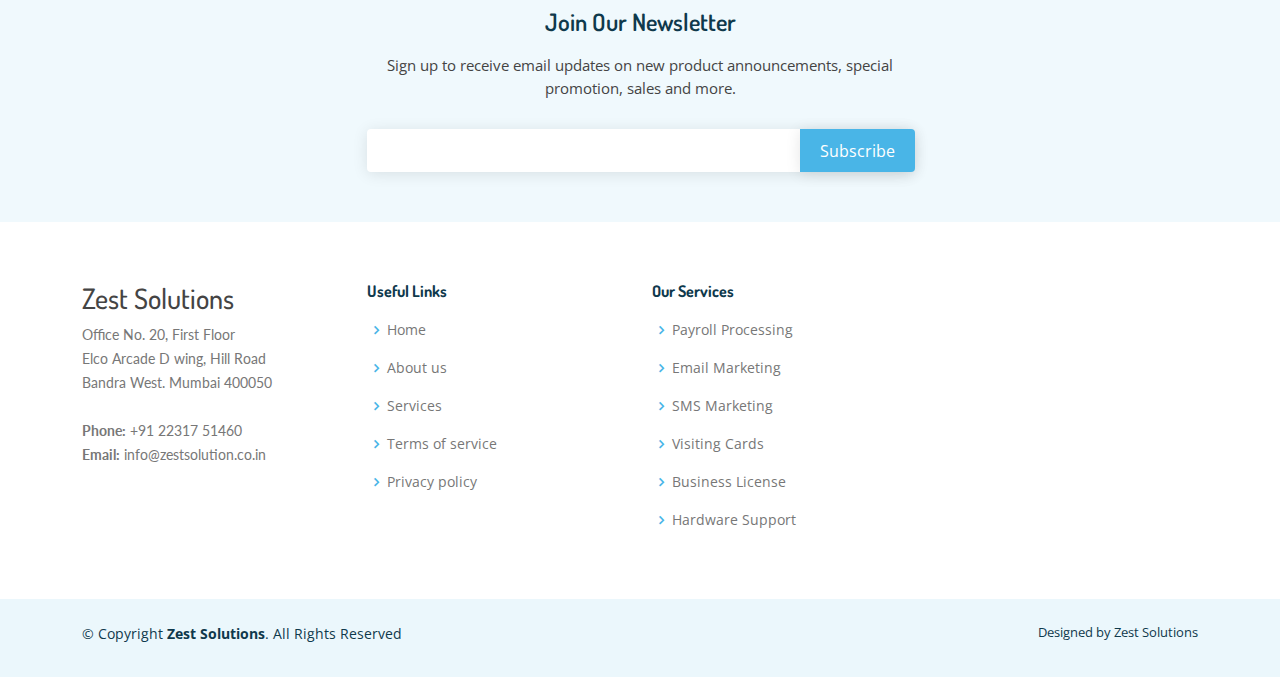
==== commit 0329d875: "Update index.html" ====
--- a/index.html
+++ b/index.html
@@ -45,7 +45,7 @@
           <li class="dropdown"><a class="nav-link scrollto " href="#services"><span>Services</span> <i
                 class="bi bi-chevron-down"></i></a>
             <ul>
-              <li><a href="#">Web Designing</a></li>
+              <li><a href="#">Payroll Processing</a></li>
               <li><a href="#">Email Marketing</a></li>
               <li><a href="#">SMS Marketing</a></li>
               <li><a href="#">Visiting Cards</a></li>
@@ -53,7 +53,7 @@
               <li><a href="#">Hardware Support</a></li>
             </ul>
           </li>
-          <li><a class="nav-link scrollto" href="#pricing">Pricing</a></li>
+          <!-- <li><a class="nav-link scrollto" href="#pricing">Pricing</a></li> -->
           <li><a class="nav-link scrollto" href="#contact">Contact</a></li>
         </ul>
         <i class="bi bi-list mobile-nav-toggle"></i>
@@ -68,11 +68,8 @@
     <div class="container">
       <div class="row">
         <div class="col-lg-6 pt-4 pt-lg-0 order-2 order-lg-1 d-flex flex-column justify-content-center">
-          <h1>Creating websites that make you stop & stare</h1>
-          <h2>Zest Solutions is the best option for ensuring the success of your website. Providing web-based solutions
-            with diligence, from domain registration to web hosting, from website design to email marketing, and
-            understanding the purpose of web presence extending to social networking and website integration To sum up,
-            we introduce your firm to a virtual marketplace that operates continuously.</h2>
+          <h1>One stop solution for all your corporate needs</h1>
+          <h2>Welcome to our Zest Solution, where we specialize in providing comprehensive solutions for your workforce needs. As a leading industry expert, we understand the crucial role that talented and dedicated employees play in the success of any organization. With our expertise and innovative approach, we aim to streamline your staff management processes and help you build a highly efficient and productive team.</h2>
           <div><a href="#about" class="btn-get-started scrollto">Get Started</a></div>
         </div>
         <div class="col-lg-6 order-1 order-lg-2 hero-img">
@@ -97,8 +94,7 @@
           <div
             class="col-xl-7 col-lg-6 icon-boxes d-flex flex-column align-items-stretch justify-content-center py-5 px-lg-5">
             <h3>Welcome to Zest Solutions</h3>
-            <p>Zest Solutions is A Website Design Company &amp; Web Development Company with specialization in Web
-              Designing, Web Development, Email Marekting, SMS Marketing, Bussiness License and Hardware Support.</p>
+            <p>With our staff management company by your side, you can focus on your core business operations while we take care of all your staffing needs. Our commitment to excellence, integrity, and customer satisfaction sets us apart. </p>
             <div class="icon-box">
               <div class="icon"><i class="bx bi-eye-fill">
                 </i></div>
@@ -127,105 +123,6 @@
       </div>
     </section><!-- End About Section -->
 
-    <!-- ======= Counts Section ======= -->
-    <section id="counts" class="counts">
-      <div class="container">
-
-        <div class="text-center title">
-          <h3>What we have achieved so far</h3>
-          <p></p>
-        </div>
-
-        <div class="row counters position-relative">
-
-          <div class="col-lg-3 col-6 text-center">
-            <span data-purecounter-start="0" data-purecounter-end="12" data-purecounter-duration="1"
-              class="purecounter"></span>
-            <p>Clients</p>
-          </div>
-
-          <div class="col-lg-3 col-6 text-center">
-            <span data-purecounter-start="0" data-purecounter-end="15" data-purecounter-duration="1"
-              class="purecounter"></span>
-            <p>Projects</p>
-          </div>
-
-          <div class="col-lg-3 col-6 text-center">
-            <span data-purecounter-start="0" data-purecounter-end="200" data-purecounter-duration="1"
-              class="purecounter"></span>
-            <p>Hours Of Support</p>
-          </div>
-
-          <div class="col-lg-3 col-6 text-center">
-            <span data-purecounter-start="0" data-purecounter-end="3" data-purecounter-duration="1"
-              class="purecounter"></span>
-            <p>Hard Workers</p>
-          </div>
-
-        </div>
-
-      </div>
-    </section><!-- End Counts Section -->
-
-    <!-- ======= Clients Section ======= -->
-    <section id="clients" class="clients">
-      <div class="container">
-
-        <div class="row no-gutters clients-wrap clearfix wow fadeInUp">
-
-          <div class="col-lg-3 col-md-4 col-6">
-            <div class="client-logo">
-              <img src="assets/img/clients/client-1.png" class="img-fluid" alt="">
-            </div>
-          </div>
-
-          <div class="col-lg-3 col-md-4 col-6">
-            <div class="client-logo">
-              <img src="assets/img/clients/client-2.png" class="img-fluid" alt="">
-            </div>
-          </div>
-
-          <div class="col-lg-3 col-md-4 col-6">
-            <div class="client-logo">
-              <img src="assets/img/clients/client-3.png" class="img-fluid" alt="">
-            </div>
-          </div>
-
-          <div class="col-lg-3 col-md-4 col-6">
-            <div class="client-logo">
-              <img src="assets/img/clients/client-4.png" class="img-fluid" alt="">
-            </div>
-          </div>
-
-          <div class="col-lg-3 col-md-4 col-6">
-            <div class="client-logo">
-              <img src="assets/img/clients/client-5.png" class="img-fluid" alt="">
-            </div>
-          </div>
-
-          <div class="col-lg-3 col-md-4 col-6">
-            <div class="client-logo">
-              <img src="assets/img/clients/client-6.png" class="img-fluid" alt="">
-            </div>
-          </div>
-
-          <div class="col-lg-3 col-md-4 col-6">
-            <div class="client-logo">
-              <img src="assets/img/clients/client-7.png" class="img-fluid" alt="">
-            </div>
-          </div>
-
-          <div class="col-lg-3 col-md-4 col-6">
-            <div class="client-logo">
-              <img src="assets/img/clients/client-8.png" class="img-fluid" alt="">
-            </div>
-          </div>
-
-        </div>
-
-      </div>
-    </section><!-- End Clients Section -->
-
     <!-- ======= Services Section ======= -->
     <section id="services" class="services section-bg">
       <div class="container">
@@ -238,10 +135,8 @@
           <div class="col-lg-4 col-md-6">
             <div class="icon-box">
               <div class="icon"><i class="bi bi-globe" style="color: #ff689b;"></i></div>
-              <h4 class="title"><a href="Web_Designing.html">Web Designing</a></h4>
-              <p class="description">Without a website, people may question your legitimacy as a business. Having a
-                website is an opportunity to make a great first impression and give people comfort that you're a real
-                business.</p>
+              <h4 class="title"><a href="Web_Designing.html">Payroll Processing</a></h4>
+              <p class="description">We enable you to focuse on your core strenghts by taking the load of resource management, we empower you to elevate your human resource management to new heights.</p>
             </div>
           </div>
           <div class="col-lg-4 col-md-6">
@@ -293,77 +188,6 @@
 
       </div>
     </section><!-- End Services Section -->
-    <section id="pricing" class="pricing">
-      <div class="container aos-init aos-animate" data-aos="fade-up">
-        <div class="section-title">
-          <h2>Pricing</h2>
-          <h3>Check our <span>Pricing</span></h3>
-
-        </div>
-        <div class="row">
-          <div class="col-lg-3 col-md-6 aos-init aos-animate" data-aos="fade-up" data-aos-delay="100">
-            <div class="box">
-              <h3>Bronze</h3>
-              <h4><sup>AED</sup>50<span> / Year</span></h4>
-              <ul>
-                <li>Domain</li>
-                <li>Professional Email</li>
-                <li class="na">Website</li>
-                <li class="na">Customer Support</li>
-                <li class="na">Website Maintainence</li>
-                <li class="na">Complete Business Solutions</li>
-              </ul>
-              <div class="btn-wrap"> <a href="#" class="btn-buy">Buy Now</a></div>
-            </div>
-          </div>
-          <div class="col-lg-3 col-md-6 mt-4 mt-md-0 aos-init aos-animate" data-aos="fade-up" data-aos-delay="200">
-            <div class="box featured">
-              <h3>Silver</h3>
-              <h4><sup>AED</sup>300<span> / Year</span></h4>
-              <ul>
-                <li>Domain</li>
-                <li>Professional Email</li>
-                <li>Website</li>
-                <li class="na">Customer Support</li>
-                <li class="na">Website Maintainence</li>
-                <li class="na">Complete Business Solutions</li>
-              </ul>
-              <div class="btn-wrap"> <a href="#" class="btn-buy">Buy Now</a></div>
-            </div>
-          </div>
-          <div class="col-lg-3 col-md-6 mt-4 mt-lg-0 aos-init aos-animate" data-aos="fade-up" data-aos-delay="300">
-            <div class="box">
-              <h3>Gold</h3>
-              <h4><sup>AED</sup>450<span> / Year</span></h4>
-              <ul>
-                <li>Domain</li>
-                <li>Professional Email</li>
-                <li>Website</li>
-                <li>Customer Support</li>
-                <li>Website Maintainence</li>
-                <li class="na">Complete Business Solutions</li>
-              </ul>
-              <div class="btn-wrap"> <a href="#" class="btn-buy">Buy Now</a></div>
-            </div>
-          </div>
-          <div class="col-lg-3 col-md-6 mt-4 mt-lg-0 aos-init aos-animate" data-aos="fade-up" data-aos-delay="400">
-            <div class="box"> <span class="advanced">Premium</span>
-              <h3>Platinum</h3>
-              <h4><sup>AED</sup>900<span> / Year</span></h4>
-              <ul>
-                <li>Domain</li>
-                <li>Professional Email</li>
-                <li>Website</li>
-                <li>Customer Support</li>
-                <li>Website Maintainence</li>
-                <li>Complete Business Solutions</li>
-              </ul>
-              <div class="btn-wrap"> <a href="#" class="btn-buy">Buy Now</a></div>
-            </div>
-          </div>
-        </div>
-      </div>
-    </section>
     <!-- ======= Contact Section ======= -->
     <section id="contact" class="contact">
       <div class="container">
@@ -376,7 +200,7 @@
 
         <div>
           <iframe style="border:0; width: 100%; height: 270px;"
-            src="https://www.google.com/maps/embed?pb=!1m14!1m8!1m3!1d14436.69485608201!2d55.2645847!3d25.2310734!3m2!1i1024!2i768!4f13.1!3m3!1m2!1s0x0%3A0x548646498d27563b!2sJumeirah%201%20B12!5e0!3m2!1sen!2sin!4v1670668607553!5m2!1sen!2sin"
+            src="https://www.google.com/maps/embed?pb=!1m18!1m12!1m3!1d60336.228774980365!2d72.82379092671144!3d19.063108946282703!2m3!1f0!2f0!3f0!3m2!1i1024!2i768!4f13.1!3m3!1m2!1s0x3be7c90e55a98c63%3A0xaf4526a388ac459d!2sZest%20Solutions!5e0!3m2!1sen!2sin!4v1684781585504!5m2!1sen!2sin"
             frameborder="0" allowfullscreen></iframe>
         </div>
 
@@ -387,7 +211,7 @@
               <div class="address">
                 <i class="bi bi-geo-alt"></i>
                 <h4>Location:</h4>
-                <p>38 B St - Jumeirah - Jumeirah 1 - Dubai - United Arab Emirates</p>
+                <p>Office No. 20, First Floor, Elco Arcade D wing, Hill Road, Bandra West</p>
               </div>
 
               <div class="email">
@@ -399,7 +223,7 @@
               <div class="phone">
                 <i class="bi bi-phone"></i>
                 <h4>Call:</h4>
-                <p>+971 56 424 5417</p>
+                <p>+91 22317 51460</p>
               </div>
 
             </div>
@@ -464,10 +288,10 @@
           <div class="col-lg-3 col-md-6 footer-contact">
             <h3>Zest Solutions</h3>
             <p>
-              38 B St - Jumeirah<br>
-              - Jumeirah 1 - Dubai<br>
-              - United Arab Emirates<br><br>
-              <strong>Phone:</strong> +971 56 424 5417<br>
+              Office No. 20, First Floor<br>
+              Elco Arcade D wing, Hill Road<br>
+              Bandra West. Mumbai 400050<br><br>
+              <strong>Phone:</strong> +91 22317 51460<br>
               <strong>Email:</strong> info@zestsolution.co.in<br>
             </p>
           </div>
@@ -486,7 +310,7 @@
           <div class="col-lg-3 col-md-6 footer-links">
             <h4>Our Services</h4>
             <ul>
-              <li><i class="bx bx-chevron-right"></i> <a href="#">Web Designing</a></li>
+              <li><i class="bx bx-chevron-right"></i> <a href="#">Payroll Processing</a></li>
               <li><i class="bx bx-chevron-right"></i> <a href="#">Email Marketing</a></li>
               <li><i class="bx bx-chevron-right"></i> <a href="#">SMS Marketing</a></li>
               <li><i class="bx bx-chevron-right"></i> <a href="#">Visiting Cards</a></li>
@@ -495,17 +319,6 @@
             </ul>
           </div>
 
-          <div class="col-lg-3 col-md-6 footer-links">
-            <h4>Our Social Networks</h4>
-            <p>Check Out Our Social Media Page And Stay Connected.</p>
-            <div class="social-links mt-3">
-              <a href="#" class="twitter"><i class="bx bxl-twitter"></i></a>
-              <a href="#" class="facebook"><i class="bx bxl-facebook"></i></a>
-              <a href="#" class="instagram"><i class="bx bxl-instagram"></i></a>
-              <a href="#" class="google-plus"><i class="bx bxl-skype"></i></a>
-              <a href="#" class="linkedin"><i class="bx bxl-linkedin"></i></a>
-            </div>
-          </div>
 
         </div>
       </div>
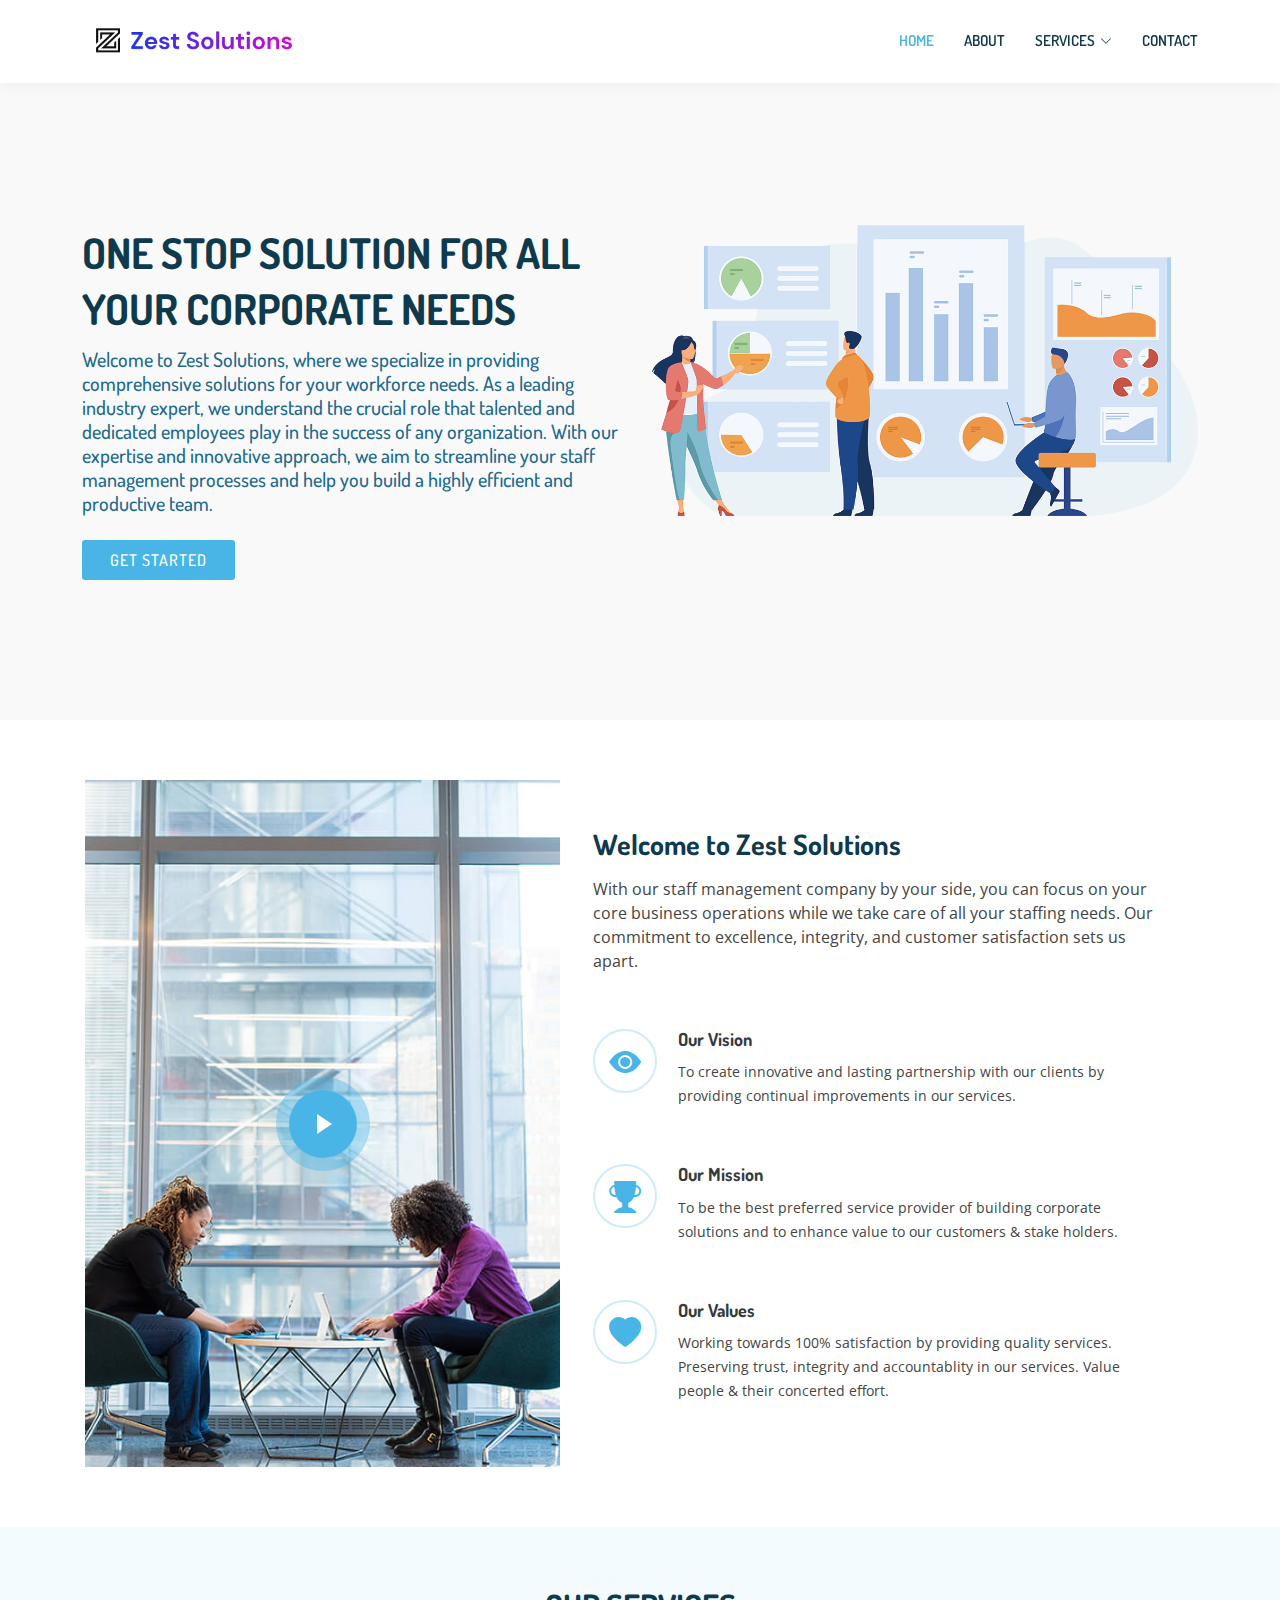
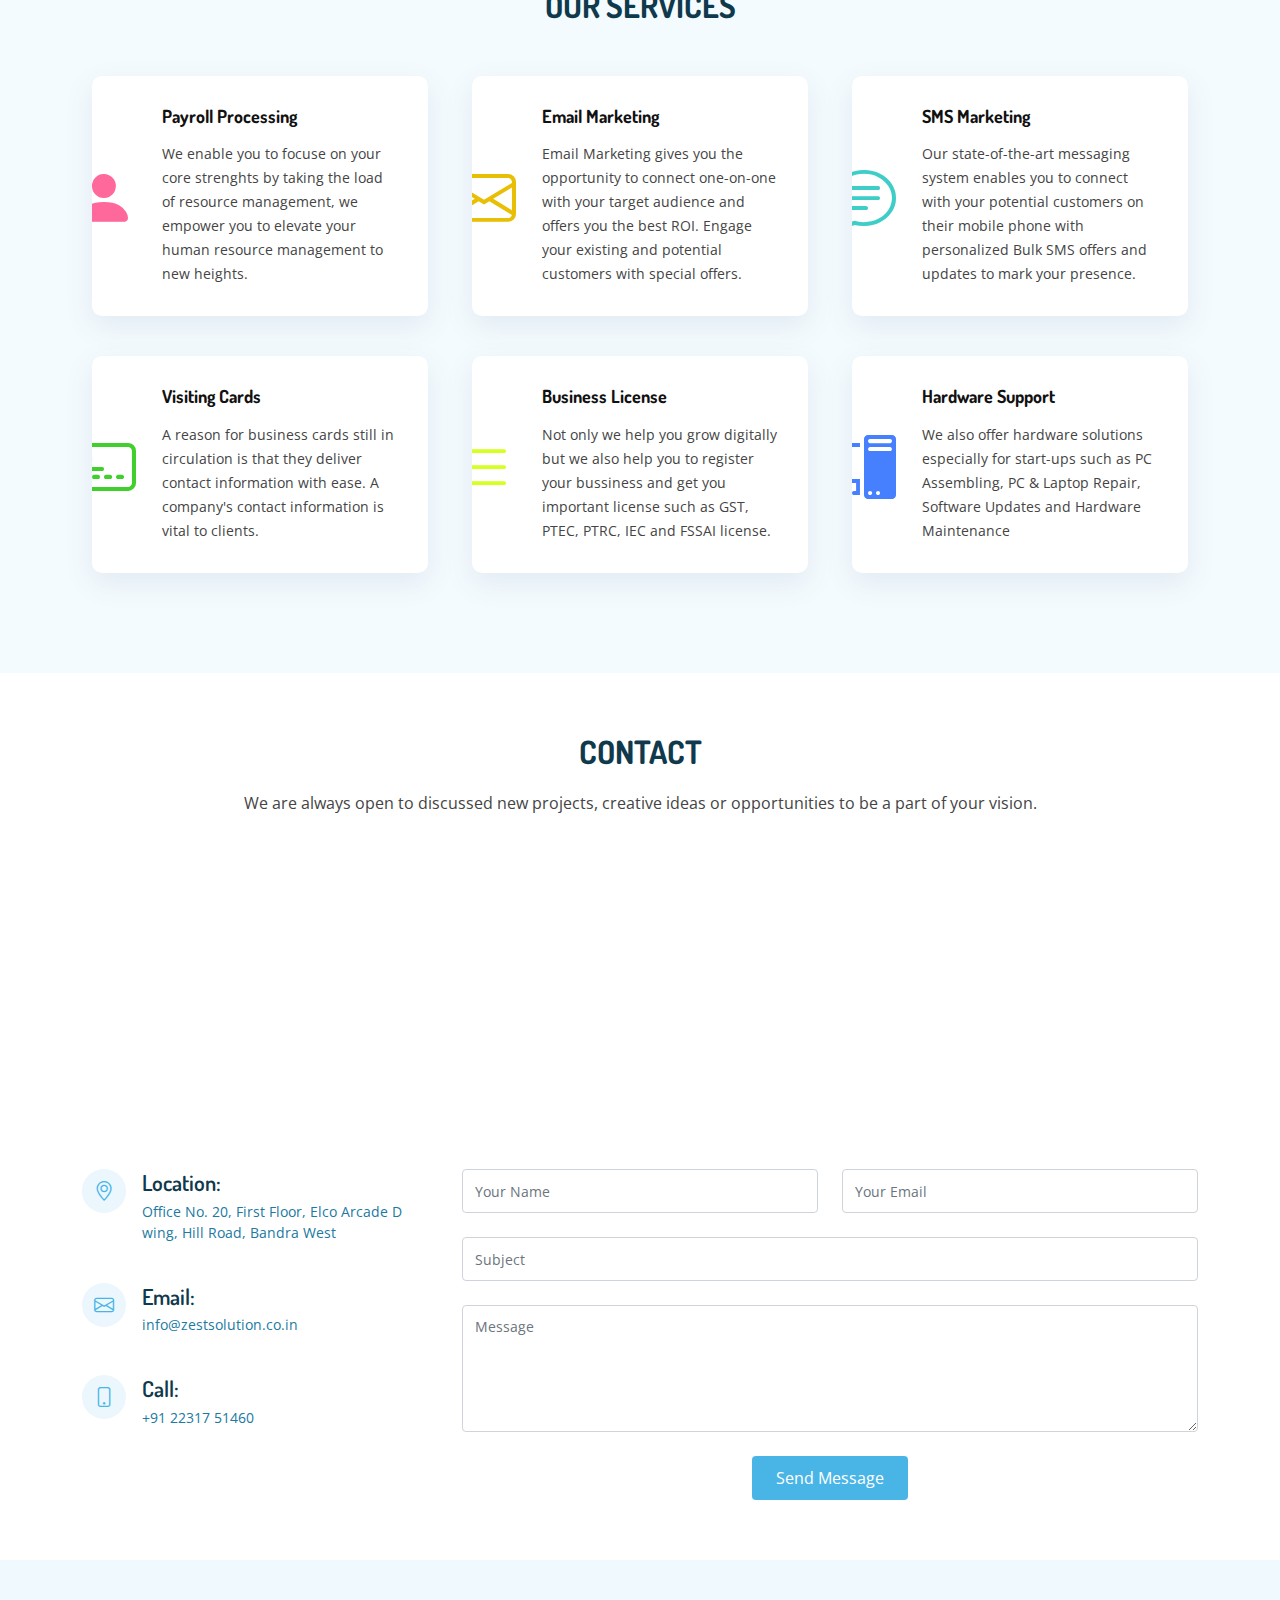
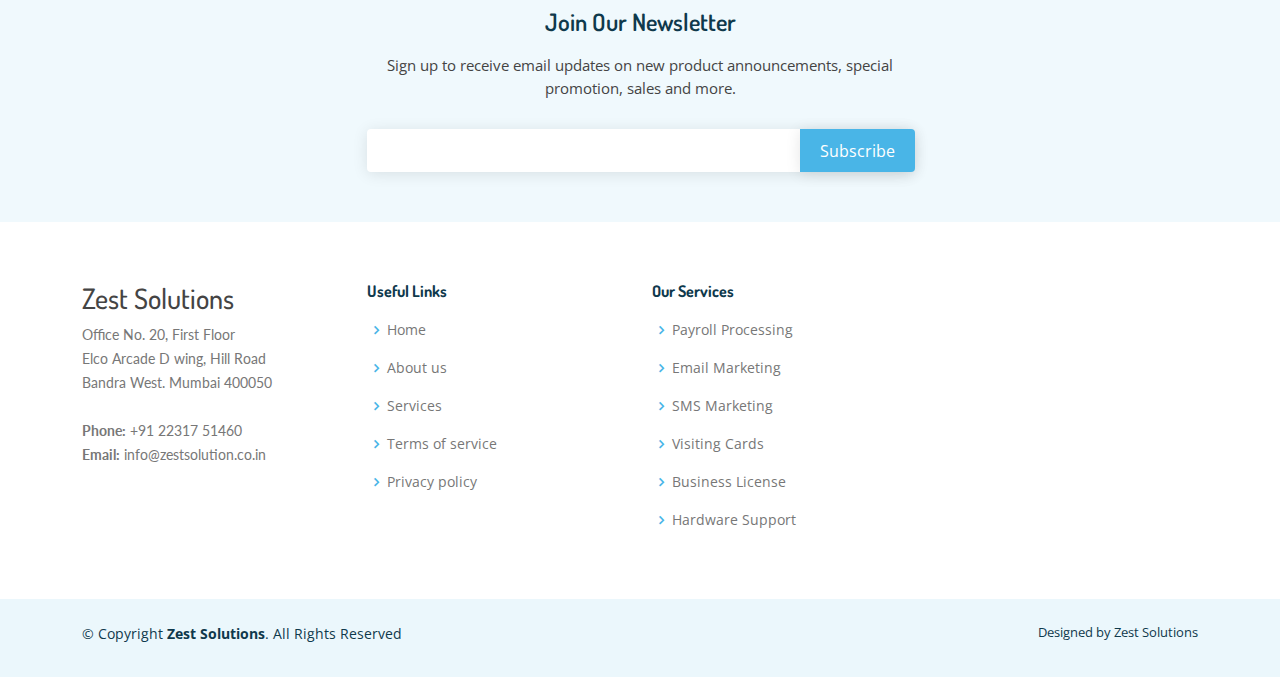
==== commit 2cf4cf37: "Update index.html" ====
--- a/index.html
+++ b/index.html
@@ -69,7 +69,7 @@
       <div class="row">
         <div class="col-lg-6 pt-4 pt-lg-0 order-2 order-lg-1 d-flex flex-column justify-content-center">
           <h1>One stop solution for all your corporate needs</h1>
-          <h2>Welcome to our Zest Solution, where we specialize in providing comprehensive solutions for your workforce needs. As a leading industry expert, we understand the crucial role that talented and dedicated employees play in the success of any organization. With our expertise and innovative approach, we aim to streamline your staff management processes and help you build a highly efficient and productive team.</h2>
+          <h2>Welcome to Zest Solutions, where we specialize in providing comprehensive solutions for your workforce needs. As a leading industry expert, we understand the crucial role that talented and dedicated employees play in the success of any organization. With our expertise and innovative approach, we aim to streamline your staff management processes and help you build a highly efficient and productive team.</h2>
           <div><a href="#about" class="btn-get-started scrollto">Get Started</a></div>
         </div>
         <div class="col-lg-6 order-1 order-lg-2 hero-img">
@@ -106,7 +106,7 @@
             <div class="icon-box">
               <div class="icon"><i class="bx bi-trophy-fill"></i></div>
               <h4 class="title"><a href="">Our Mission</a></h4>
-              <p class="description">To be the best preferred service provider of building digital solutions and to
+              <p class="description">To be the best preferred service provider of building corporate solutions and to
                 enhance value to our customers & stake holders.</p>
             </div>
 
@@ -134,8 +134,8 @@
         <div class="row">
           <div class="col-lg-4 col-md-6">
             <div class="icon-box">
-              <div class="icon"><i class="bi bi-globe" style="color: #ff689b;"></i></div>
-              <h4 class="title"><a href="Web_Designing.html">Payroll Processing</a></h4>
+              <div class="icon"><i class="bi bi-person-fill" style="color: #ff689b;"></i></div>
+              <h4 class="title"><a href="">Payroll Processing</a></h4>
               <p class="description">We enable you to focuse on your core strenghts by taking the load of resource management, we empower you to elevate your human resource management to new heights.</p>
             </div>
           </div>
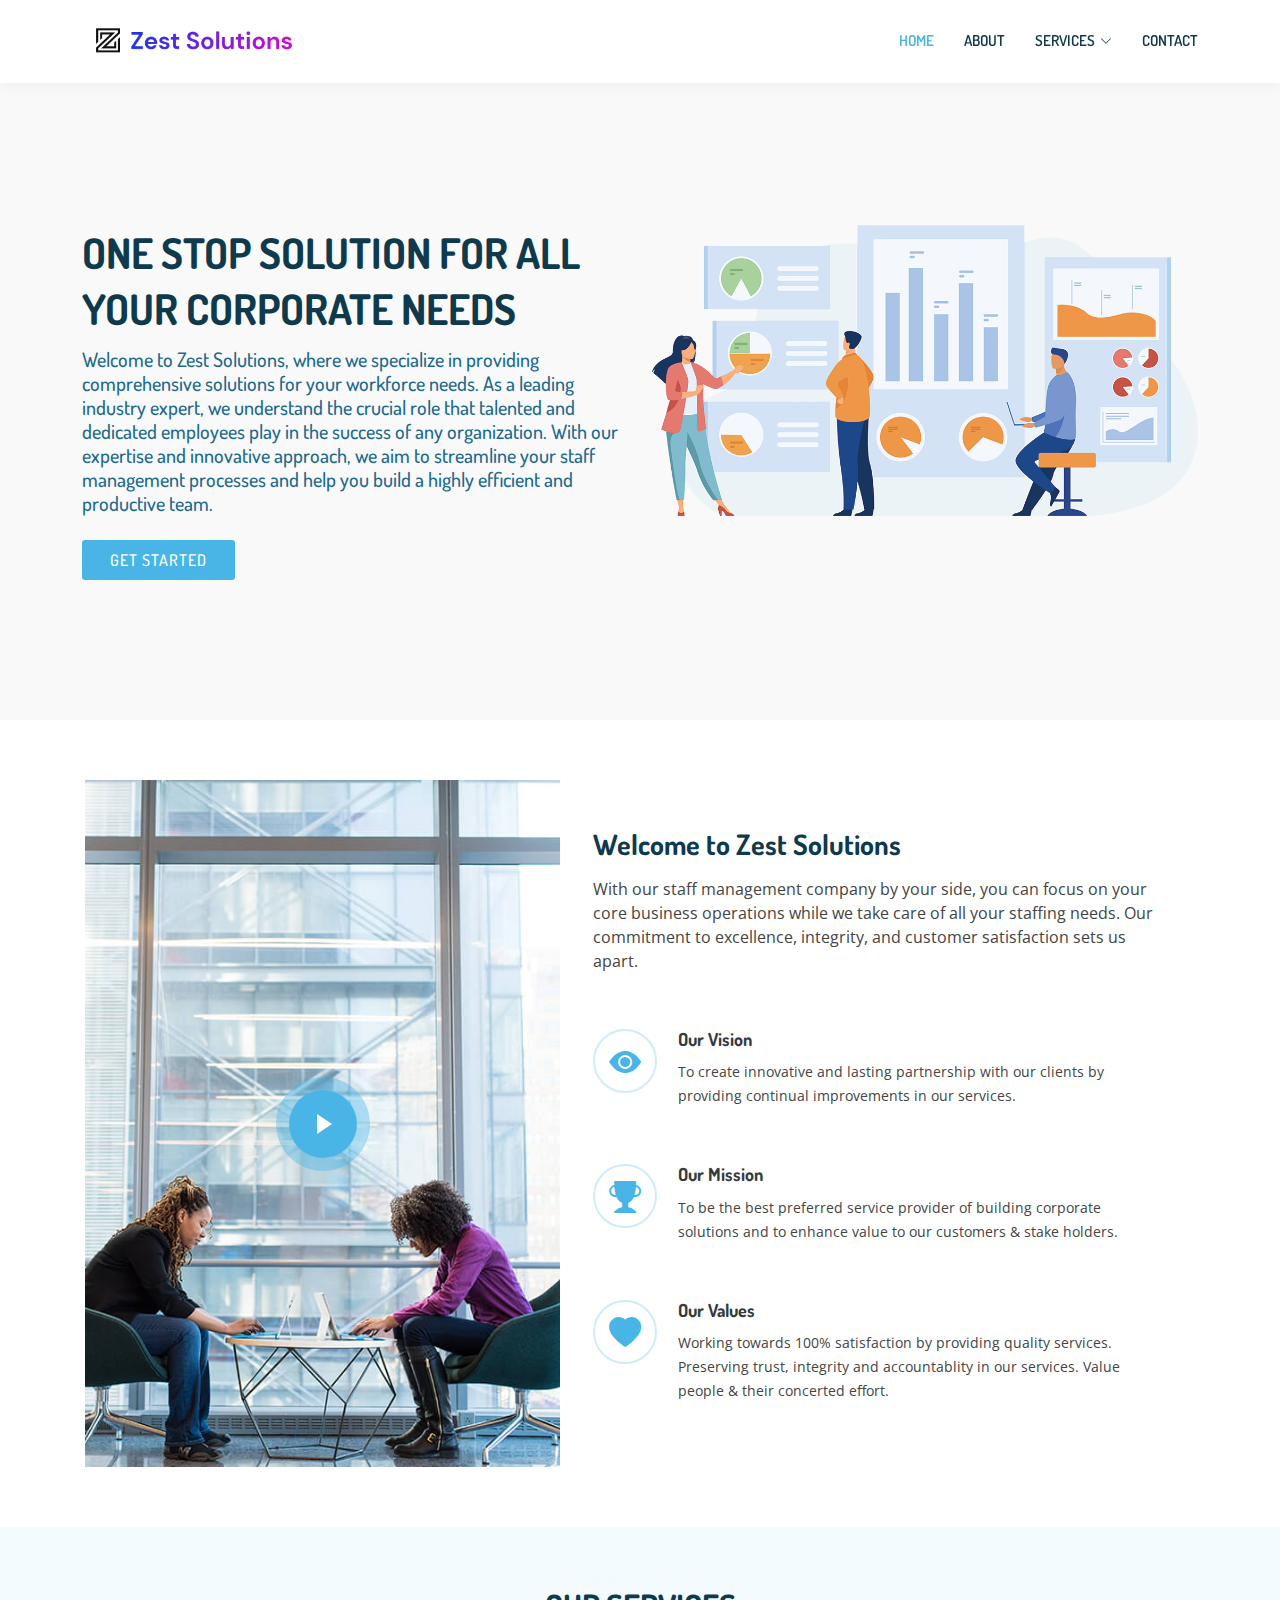
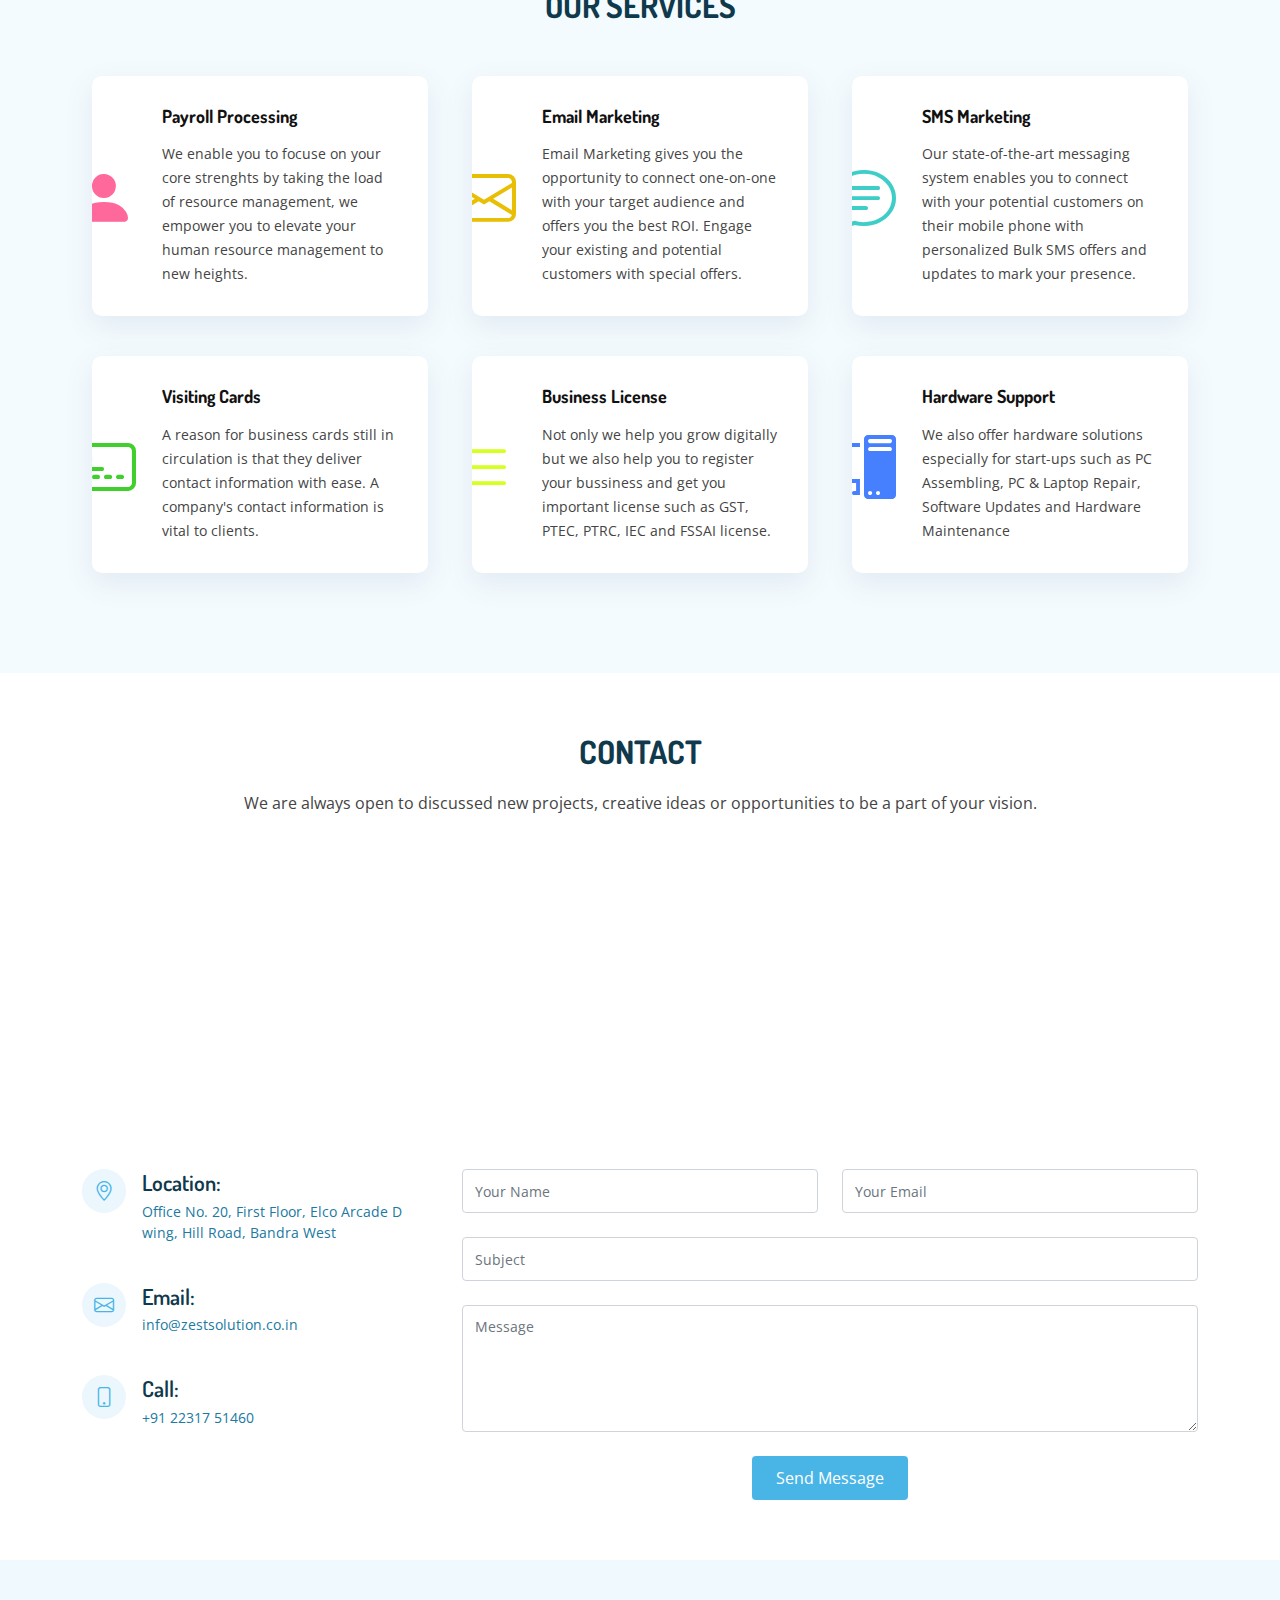
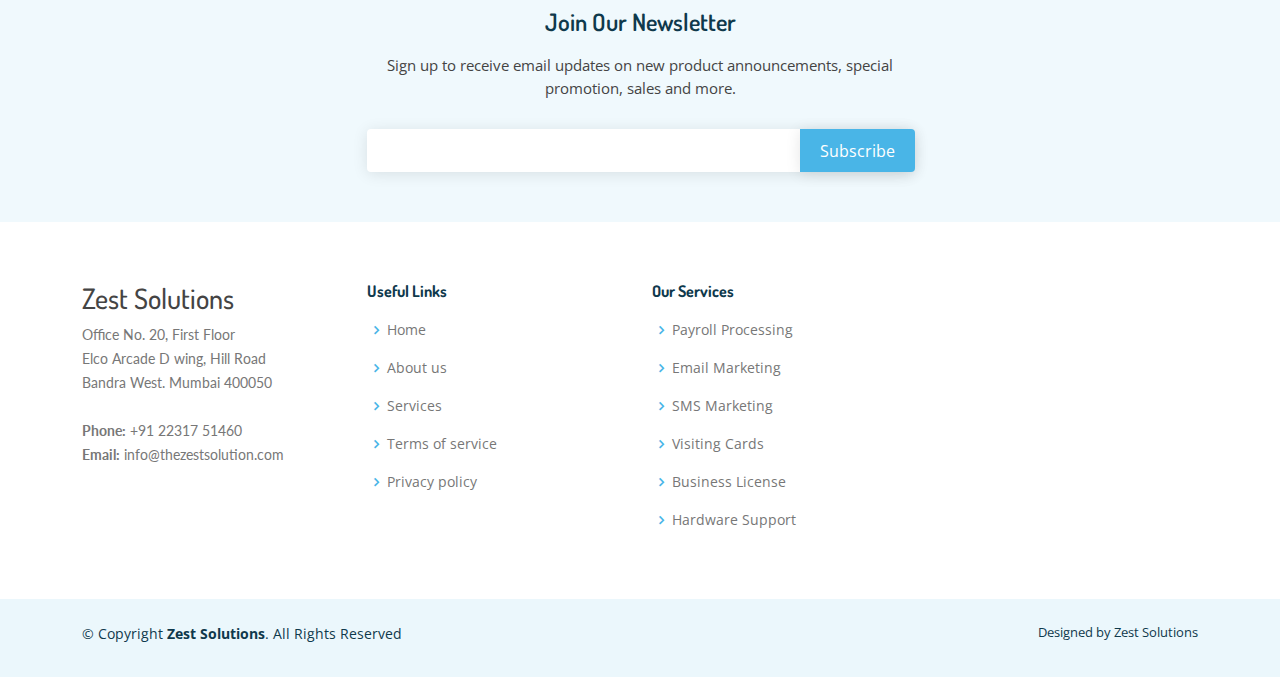
==== commit e63550a2: "Update index.html" ====
--- a/index.html
+++ b/index.html
@@ -292,7 +292,7 @@
               Elco Arcade D wing, Hill Road<br>
               Bandra West. Mumbai 400050<br><br>
               <strong>Phone:</strong> +91 22317 51460<br>
-              <strong>Email:</strong> info@zestsolution.co.in<br>
+              <strong>Email:</strong> info@thezestsolution.com<br>
             </p>
           </div>
 
